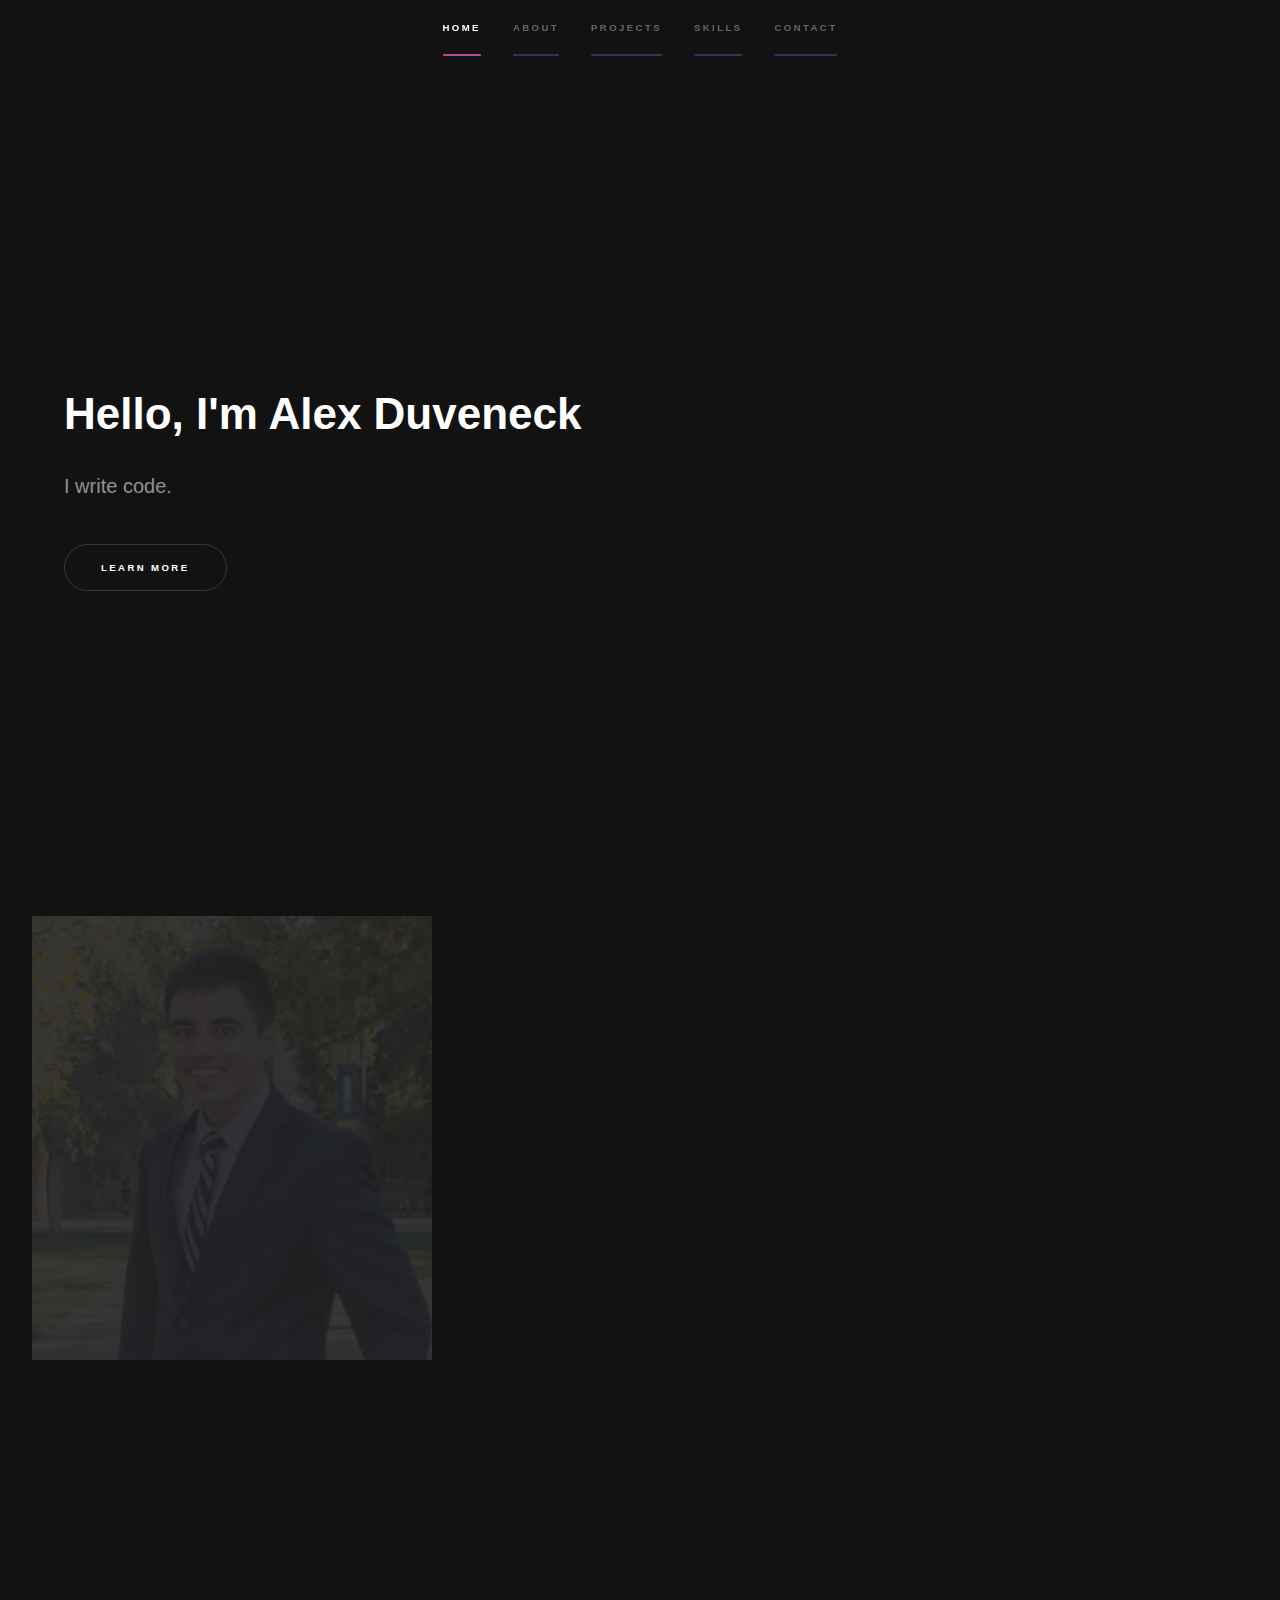
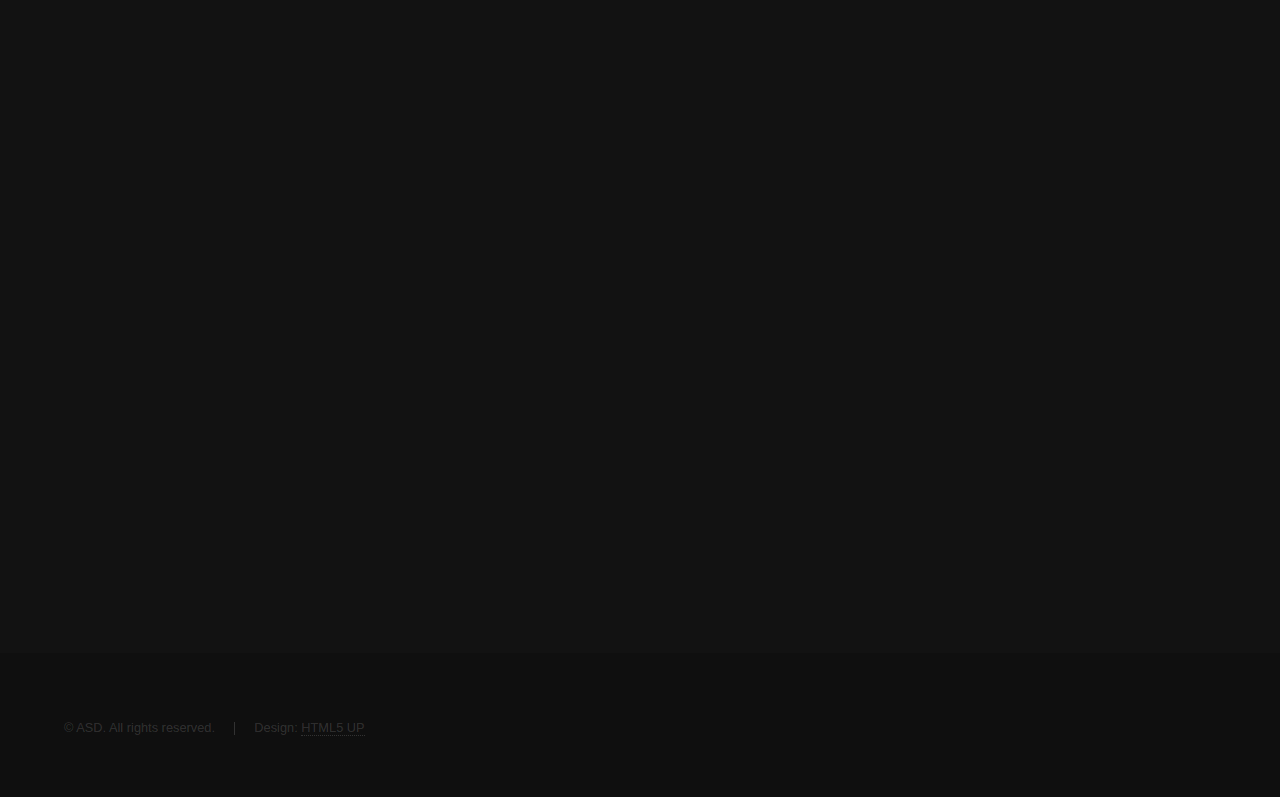
==== index.html @ daebe52b "Add link to MERN project" ====
<!DOCTYPE HTML>
<!--
	Hyperspace by HTML5 UP
	html5up.net | @ajlkn
	Free for personal and commercial use under the CCA 3.0 license (html5up.net/license)
-->
<html>
	<head>
		<title>ASD</title>
		<meta charset="utf-8" />
		<meta name="viewport" content="width=device-width, initial-scale=1, user-scalable=no" />
		<link rel="stylesheet" href="assets/css/main.css" />
		<noscript><link rel="stylesheet" href="assets/css/noscript.css" /></noscript>
	</head>
	<body class="is-preload">

		<!-- Sidebar -->
			<section id="sidebar">
				<div class="inner">
					<nav>
						<ul>
							<li><a href="#intro">Home</a></li>
							<li><a href="#one">About</a></li>
							<li><a href="#two">Projects</a></li>
							<li><a href="#three">Skills</a></li>
							<li><a href="#four">Contact</a></li>
						</ul>
					</nav>
				</div>
			</section>

		<!-- Wrapper -->
			<div id="wrapper">

				<!-- Intro -->
					<section id="intro" class="wrapper style1 fullscreen fade-up">
						<div class="inner">
							<h1>Hello, I'm Alex Duveneck</h1>
							<p>I write code.</p>
							<ul class="actions">
								<li><a href="#one" class="button scrolly">Learn more</a></li>
							</ul>
						</div>
					</section>

				<!-- One: About -->
					<section id="one" class="wrapper style2 spotlights">

						<!-- <section>
							<div class="content">
									<h2 class ="align-center">About</h2>
								<div class="inner flexrow">
									Make this like portfolio but AFTER you've done the rest
									Clarity

									Fast

									Responsive
								</div>
							</div>

						</section> -->

						<section>
							<a href="#" class="image"><img src="images/asd.jpeg" alt="Pic of Alex" data-position="center top" /></a>
							<div class="content">
								<div class="inner">
									<h2>About</h2>
									<p>I wrote my first few lines of code while taking a genomics laboratory course; I  was fascinated by how a few lines of bash and perl could accomplish in minutes what would have taken me weeks, if not months.</p>
									<p>During my first job after graduation, the software to analyze the genetic data failed. Because there were no alternatives due to the complex nature of the data, I taught myself programming and machine learning to automate analysis for the department.</p>
									<p>Since then I've been hooked!</p>
									<!-- <ul class="actions">
										<li><a href="generic.html" class="button">Learn more</a></li>
									</ul> -->
								</div>
							</div>
						</section>

						<!-- <section>
							<a href="#" class="image"><img src="images/pic02.jpg" alt="" data-position="top center" /></a>
							<div class="content">
								<div class="inner">
									<h2>Feugiat consequat</h2>
									<p>Phasellus convallis elit id ullamcorper pulvinar. Duis aliquam turpis mauris, eu ultricies erat malesuada quis. Aliquam dapibus.</p>
									<ul class="actions">
										<li><a href="generic.html" class="button">Learn more</a></li>
									</ul>
								</div>
							</div>
						</section> -->

						<!-- <section>
							<a href="#" class="image"><img src="images/pic03.jpg" alt="" data-position="25% 25%" /></a>
							<div class="content">
								<div class="inner">
									<h2>Ultricies aliquam</h2>
									<p>Phasellus convallis elit id ullamcorper pulvinar. Duis aliquam turpis mauris, eu ultricies erat malesuada quis. Aliquam dapibus.</p>
									<ul class="actions">
										<li><a href="generic.html" class="button">Learn more</a></li>
									</ul>
								</div>
							</div>
						</section> -->

					</section>

				<!-- Two: Projects -->
					<section id="two" class="wrapper style3 fade-up">
						<div class="inner">
							<h2>Projects</h2>
							
							<div class="portfolio flexRow">
								<div class="project flexCol move_up">
								<h3 class="title"><a target="_blank" href="https://asd-1000pix.herokuapp.com/">1000px</a></h3>

									<img class="gif" src="images/FSP_gifs/splash.gif" alt="1000 pics Gif of Splash"/>

									<span class="desc">Pixel-perfect tribute to 500px with full photo CRUD, seeded with my personal photos</span>
									<span class="tech">Technologies: Ruby on Rails, React, Redux, Webpack, PostgreSQL, AWS S3, CSS3, SCSS</span>
								</div>

								<div class="project flexCol move_up">
									<h3 class="title"><a target="_blank" href="https://get-yoked.herokuapp.com/#/">GetYoked</a></h3>

									<img class="gif" src="images/MERN_gifs/splash.gif" alt="Get Yoked Gif of Splash"/>
									
									<span class="desc">A simple, wholesome, fitness app that tracks your growth and gives you new workouts</span>
									<span class="tech">Technologies: Mongoose / MongoDB, Express, React, Node.js</span>
								</div>

								<!-- <div class="project flexCol move_up">
									<h3 class="title">Sick Maps</h3>
									<div class="gif"></div>
									<span class="desc">Overlays historical disease data atop a geographic map of the US</span>
									<span class="tech">Technologies: JavaScript, D3</span>
								</div> -->

							</div>
						</div>
					</section>

				<!--Three: Skills -->
					<section id="three" class="wrapper style3 fade-up">
						<div class="inner">
							<h2>Skills</h2>	

							<div class="features">

								<section class="skill">
									<h3>React</h3>
									<img class="svg icon solid major" src="images/Language_SVGs/react.svg" alt="react" />
								</section>
								
								<section class="skill">
									<h3>Redux</h3>
									<img class="svg icon solid major" src="images/Language_SVGs/redux.svg" alt="redux" />
								</section>

								<section class="skill">
									<h3>javascript</h3>
									<img class="svg icon solid major" src="images/Language_SVGs/js.svg" alt="javascript" />
								</section>
								
								<section class="skill">
									<h3>jQuery</h3>
									<img class="svg icon solid major" src="images/Language_SVGs/jquery.svg" alt="jQuery" />
								</section>

								<section class="skill">
									<h3>html5</h3>
									<img class="svg icon solid major" src="images/Language_SVGs/html5.svg" alt="html5" />
								</section>

								<section class="skill">
									<h3>CSS3</h3>
									<img class="svg icon solid major" src="images/Language_SVGs/css3.svg" alt="Cascading Style Sheets 3" />
								</section>

								<section class="skill">
									<h3>sass</h3>
									<img class="svg icon solid major" src="images/Language_SVGs/sass.svg" alt="sass" />
								</section>

								<section class="skill">
									<h3>git</h3>
									<img class="svg icon solid major" src="images/Language_SVGs/git.svg" alt="git" />
								</section>

								<section class="skill">
									<h3>github</h3>
									<img class="svg icon solid major" src="images/Language_SVGs/github.svg" alt="github" />
								</section>

								<section class="skill">
									<h3>heroku</h3>
									<img class="svg icon solid major" src="images/Language_SVGs/heroku.svg" alt="heroku" />
								</section>

								<section class="skill">
									<h3>PostgreSQL</h3>
									<img class="svg icon solid major" src="images/Language_SVGs/postgresql.svg" alt="PostgreSQL" />
								</section>
								
								<section class="skill">
									<h3>mysql</h3>
									<img class="svg icon solid major" src="images/Language_SVGs/mysql.svg" alt="mysql" />
								</section>
								
								<section class="skill">
									<h3>mongoDB</h3>
									<img class="svg icon solid major" src="images/Language_SVGs/mongodb.svg" alt="mongoDB" />
								</section>

								<section class="skill">
									<h3>amazon web services</h3>
									<img class="svg icon solid major" src="images/Language_SVGs/aws.svg" alt="Amazon Web Services" />
								</section>

								<section class="skill">
									<h3>Ruby</h3>
									<img class="svg icon solid major" src="images/Language_SVGs/ruby.svg" alt="ruby" />
								</section>
								
								<section class="skill">
									<h3>Ruby on Rails</h3>
									<img class="svg icon solid major" src="images/Language_SVGs/rails.svg" alt="ruby on rails" />
								</section>

								<section class="skill">
									<h3>node.js</h3>
									<img class="svg icon solid major" src="images/Language_SVGs/nodejs.svg" alt="nodejs" />
								</section>

								<section class="skill">
									<h3>express.js</h3>
									<img class="svg icon solid major" src="images/Language_SVGs/express.svg" alt="express" />
								</section>

								<section class="skill">
									<h3>jasmine</h3>
									<img class="svg icon solid major" src="images/Language_SVGs/jasmine.svg" alt="jasmine" />
								</section>

								<section class="skill">
									<h3>D3</h3>
									<img class="svg icon solid major" src="images/Language_SVGs/d3.svg" alt="D3.js: Data Driven Document" />
								</section>

								<section class="skill">
									<h3>R</h3>
									<img class="svg icon solid major" src="images/Language_SVGs/r.svg" alt="R language" />
								</section>

								<section class="skill">
									<h3>Python</h3>
									<img class="svg icon solid major" src="images/Language_SVGs/python.svg" alt="python" />
								</section>

								<section class="skill">
									<h3>Babel</h3>
									<img class="svg icon solid major" src="images/Language_SVGs/babel.svg" alt="Babel" />
								</section>

								<section class="skill">
									<h3>Webpack</h3>
									<img class="svg icon solid major" src="images/Language_SVGs/webpack.svg" alt="webpack" />
								</section>

								<section class="skill">
									<h3>npm</h3>
									<img class="svg icon solid major" src="images/Language_SVGs/npm.svg" alt="npm" />
								</section>
						
							</div>
						</div>

					</section>


				<!-- Four: Contact -->
					<section id="four" class="wrapper style1 fade-up">
						<div class="inner">
							<h2>Get in touch</h2>
							<p>I am always down to chat about collaborating on a new idea. Feel free to shoot me a message and I will get back to you as soon as possible.</p>
							<div class="split style1">
								<section>
									<form method="post" action="#"> <!-- BUG: form submission crashes FIX THIS-->
										<div class="fields">
											<div class="field half">
												<label for="name">Name</label>
												<input type="text" name="name" id="name" />
											</div>
											<div class="field half">
												<label for="email">Email</label>
												<input type="text" name="email" id="email" />
											</div>
											<div class="field">
												<label for="message">Message</label>
												<textarea name="message" id="message" rows="5"></textarea>
											</div>
										</div>
										<ul class="actions">
											<li><a href="" class="button submit">Send Message</a></li>
										</ul>
									</form>
								</section>
								<section>
									<ul class="contact">
										<li>
											<h3>Location</h3>
											<span>San Francisco, CA<br />
											USA</span>
										</li>
										<li>
											<h3>Email</h3>
											<a href="#">alexander.duveneck@gmail.com</a>
										</li>
										<li>
											<h3>Phone</h3>
											<span>(949) 922-8238</span>
										</li>
										<li>
											<h3>Social</h3>
											<ul class="icons">
												<li><a href="https://github.com/Asduveneck" class="icon brands fa-github" target="_blank"><span class="label">GitHub</span></a></li>
												<!-- <li><a href="#" class="icon brands fa-instagram"><span class="label">Instagram</span></a></li> -->
												<li><a href="https://www.linkedin.com/in/alex-duveneck-848b118a/" class="icon brands fa-linkedin-in" target="_blank"><span class="label">LinkedIn</span></a></li>
											</ul>
										</li>
									</ul>
								</section>
							</div>
						</div>
					</section>

			</div>

		<!-- Footer -->
			<footer id="footer" class="wrapper style1-alt">
				<div class="inner">
					<ul class="menu">
						<li>&copy; ASD. All rights reserved.</li><li>Design: <a href="http://html5up.net" target="_blank">HTML5 UP</a></li>
					</ul>
				</div>
			</footer>

		<!-- Scripts -->
			<script src="assets/js/jquery.min.js"></script>
			<script src="assets/js/jquery.scrollex.min.js"></script>
			<script src="assets/js/jquery.scrolly.min.js"></script>
			<script src="assets/js/browser.min.js"></script>
			<script src="assets/js/breakpoints.min.js"></script>
			<script src="assets/js/util.js"></script>
			<script src="assets/js/main.js"></script>

	</body>
</html>
---- assets/css/main.css ----
@import url(fontawesome-all.min.css);
@import url(base.css);

/*
	Hyperspace by HTML5 UP
	html5up.net | @ajlkn
	Free for personal and commercial use under the CCA 3.0 license (html5up.net/license)
*/

html, body, div, span, applet, object,
iframe, h1, h2, h3, h4, h5, h6, p, blockquote,
pre, a, abbr, acronym, address, big, cite,
code, del, dfn, em, img, ins, kbd, q, s, samp,
small, strike, strong, sub, sup, tt, var, b,
u, i, center, dl, dt, dd, ol, ul, li, fieldset,
form, label, legend, table, caption, tbody,
tfoot, thead, tr, th, td, article, aside,
canvas, details, embed, figure, figcaption,
footer, header, hgroup, menu, nav, output, ruby,
section, summary, time, mark, audio, video {
	margin: 0;
	padding: 0;
	border: 0;
	font-size: 100%;
	font: inherit;
	vertical-align: baseline;}

article, aside, details, figcaption, figure,
footer, header, hgroup, menu, nav, section {
	display: block;}

body {
	line-height: 1;
}

ol, ul {
	list-style: none;
}

blockquote, q {
	quotes: none;
}

	blockquote:before, blockquote:after, q:before, q:after {
		content: '';
		content: none;
	}

table {
	border-collapse: collapse;
	border-spacing: 0;
}

body {
	-webkit-text-size-adjust: none;
}

mark {
	background-color: transparent;
	color: inherit;
}

input::-moz-focus-inner {
	border: 0;
	padding: 0;
}

input, select, textarea {
	-moz-appearance: none;
	-webkit-appearance: none;
	-ms-appearance: none;
	appearance: none;
}

/* Basic */

	@-ms-viewport {
		width: device-width;
	}

	body {
		-ms-overflow-style: scrollbar;
	}

	@media screen and (max-width: 480px) {

		html, body {
			min-width: 320px;
		}

	}

	html {
		box-sizing: border-box;
	}

	*, *:before, *:after {
		box-sizing: inherit;
	}

	body {
		background: #121212;
	}

		body.is-preload *, body.is-preload *:before, body.is-preload *:after {
			-moz-animation: none !important;
			-webkit-animation: none !important;
			-ms-animation: none !important;
			animation: none !important;
			-moz-transition: none !important;
			-webkit-transition: none !important;
			-ms-transition: none !important;
			transition: none !important;
		}

/* Type */

	body, input, select, textarea {
		color: rgba(255, 255, 255, 0.55);
		font-family: Arial, Helvetica, sans-serif;
		font-size: 16.5pt;
		font-weight: normal;
		line-height: 1.75;
	}

		@media screen and (max-width: 1680px) {

			body, input, select, textarea {
				font-size: 13pt;
			}

		}

		@media screen and (max-width: 1280px) {

			body, input, select, textarea {
				font-size: 12pt;
			}

		}

		@media screen and (max-width: 360px) {

			body, input, select, textarea {
				font-size: 11pt;
			}

		}

	a {
		-moz-transition: color 0.2s ease, border-bottom-color 0.2s ease;
		-webkit-transition: color 0.2s ease, border-bottom-color 0.2s ease;
		-ms-transition: color 0.2s ease, border-bottom-color 0.2s ease;
		transition: color 0.2s ease, border-bottom-color 0.2s ease;
		border-bottom: dotted 1px rgba(255, 255, 255, 0.35);
		color: inherit;
		text-decoration: none;
	}

		a:hover {
			border-bottom-color: transparent;
			color: #ffffff;
		}

	strong, b {
		color: #ffffff;
		font-weight: bold;
	}

	em, i {
		font-style: italic;
	}

	p {
		margin: 0 0 2em 0;
	}

	h1, h2, h3, h4, h5, h6 {
		color: #ffffff;
		font-weight: bold;
		line-height: 1.5;
		margin: 0 0 0.5em 0;
	}

		h1 a, h2 a, h3 a, h4 a, h5 a, h6 a {
			color: inherit;
			text-decoration: none;
		}

	h1 {
		font-size: 2.75em;
	}

		h1.major {
			margin: 0 0 1.3em 0;
			position: relative;
			padding-bottom: 0.35em;
		}

			h1.major:after {
				background-image: -moz-linear-gradient(to right, #5e42a6, #b74e91);
				background-image: -webkit-linear-gradient(to right, #5e42a6, #b74e91);
				background-image: -ms-linear-gradient(to right, #5e42a6, #b74e91);
				background-image: linear-gradient(to right, #5e42a6, #b74e91);
				-moz-transition: max-width 0.2s ease;
				-webkit-transition: max-width 0.2s ease;
				-ms-transition: max-width 0.2s ease;
				transition: max-width 0.2s ease;
				border-radius: 0.2em;
				bottom: 0;
				content: '';
				height: 0.05em;
				position: absolute;
				right: 0;
				width: 100%;
			}

	h2 {
		font-size: 1.75em;
	}
	.title {
		font-size: 1.5em;
	}
	h3 {
		font-size: 1.1em;
	}

	h4 {
		font-size: 1em;
	}

	h5 {
		font-size: 0.8em;
	}

	h6 {
		font-size: 0.6em;
	}

	@media screen and (max-width: 736px) {

		h1 {
			font-size: 2em;
		}

		h2 {
			font-size: 1.25em;
		}
		.title {
			font-size: 1.125em;
		}

		h3 {
			font-size: 1em;
		}

		h4 {
			font-size: 0.8em;
		}

		h5 {
			font-size: 0.6em;
		}

		h6 {
			font-size: 0.6em;
		}

	}

	sub {
		font-size: 0.8em;
		position: relative;
		top: 0.5em;
	}

	sup {
		font-size: 0.8em;
		position: relative;
		top: -0.5em;
	}

	blockquote {
		border-left: solid 4px var(--wt_15);
		font-style: italic;
		margin: 0 0 2em 0;
		padding: 0.5em 0 0.5em 2em;
	}

	code {
		background: rgba(255, 255, 255, 0.05);
		border-radius: 0.25em;
		border: solid 1px var(--wt_15);
		font-family: "Courier New", monospace;
		font-size: 0.9em;
		margin: 0 0.25em;
		padding: 0.25em 0.65em;
	}

	pre {
		-webkit-overflow-scrolling: touch;
		font-family: "Courier New", monospace;
		font-size: 0.9em;
		margin: 0 0 2em 0;
	}

		pre code {
			display: block;
			line-height: 1.75em;
			padding: 1em 1.5em;
			overflow-x: auto;
		}

	hr {
		border: 0;
		border-bottom: solid 1px var(--wt_15);
		margin: 2em 0;
	}

		hr.major {
			margin: 3em 0;
		}

	.align-left {
		text-align: left;
	}

	.align-center {
		text-align: center;
	}

	.align-right {
		text-align: right;
	}

/* Row */

	.row {
		display: flex;
		flex-wrap: wrap;
		box-sizing: border-box;
		align-items: stretch;
	}

		.row > * {
			box-sizing: border-box;
		}

		.row.gtr-uniform > * > :last-child {
			margin-bottom: 0;
		}

		.row.aln-left {
			justify-content: flex-start;
		}

		.row.aln-center {
			justify-content: center;
		}

		.row.aln-right {
			justify-content: flex-end;
		}

		.row.aln-top {
			align-items: flex-start;
		}

		.row.aln-middle {
			align-items: center;
		}

		.row.aln-bottom {
			align-items: flex-end;
		}

		.row > .imp {
			order: -1;
		}

		.row > .col-1 {
			width: 8.33333%;
		}

		.row > .off-1 {
			margin-left: 8.33333%;
		}

		.row > .col-2 {
			width: 16.66667%;
		}

		.row > .off-2 {
			margin-left: 16.66667%;
		}

		.row > .col-3 {
			width: 25%;
		}

		.row > .off-3 {
			margin-left: 25%;
		}

		.row > .col-4 {
			width: 33.33333%;
		}

		.row > .off-4 {
			margin-left: 33.33333%;
		}

		.row > .col-5 {
			width: 41.66667%;
		}

		.row > .off-5 {
			margin-left: 41.66667%;
		}

		.row > .col-6 {
			width: 50%;
		}

		.row > .off-6 {
			margin-left: 50%;
		}

		.row > .col-7 {
			width: 58.33333%;
		}

		.row > .off-7 {
			margin-left: 58.33333%;
		}

		.row > .col-8 {
			width: 66.66667%;
		}

		.row > .off-8 {
			margin-left: 66.66667%;
		}

		.row > .col-9 {
			width: 75%;
		}

		.row > .off-9 {
			margin-left: 75%;
		}

		.row > .col-10 {
			width: 83.33333%;
		}

		.row > .off-10 {
			margin-left: 83.33333%;
		}

		.row > .col-11 {
			width: 91.66667%;
		}

		.row > .off-11 {
			margin-left: 91.66667%;
		}

		.row > .col-12 {
			width: 100%;
		}

		.row > .off-12 {
			margin-left: 100%;
		}

		.row.gtr-0 {
			margin-top: 0;
			margin-left: 0em;
		}

			.row.gtr-0 > * {
				padding: 0 0 0 0em;
			}

			.row.gtr-0.gtr-uniform {
				margin-top: 0em;
			}

				.row.gtr-0.gtr-uniform > * {
					padding-top: 0em;
				}

		.row.gtr-25 {
			margin-top: 0;
			margin-left: -0.375em;
		}

			.row.gtr-25 > * {
				padding: 0 0 0 0.375em;
			}

			.row.gtr-25.gtr-uniform {
				margin-top: -0.375em;
			}

				.row.gtr-25.gtr-uniform > * {
					padding-top: 0.375em;
				}

		.row.gtr-50 {
			margin-top: 0;
			margin-left: -0.75em;
		}

			.row.gtr-50 > * {
				padding: 0 0 0 0.75em;
			}

			.row.gtr-50.gtr-uniform {
				margin-top: -0.75em;
			}

				.row.gtr-50.gtr-uniform > * {
					padding-top: 0.75em;
				}

		.row {
			margin-top: 0;
			margin-left: -1.5em;
		}

			.row > * {
				padding: 0 0 0 1.5em;
			}

			.row.gtr-uniform {
				margin-top: -1.5em;
			}

				.row.gtr-uniform > * {
					padding-top: 1.5em;
				}

		.row.gtr-150 {
			margin-top: 0;
			margin-left: -2.25em;
		}

			.row.gtr-150 > * {
				padding: 0 0 0 2.25em;
			}

			.row.gtr-150.gtr-uniform {
				margin-top: -2.25em;
			}

				.row.gtr-150.gtr-uniform > * {
					padding-top: 2.25em;
				}

		.row.gtr-200 {
			margin-top: 0;
			margin-left: -3em;
		}

			.row.gtr-200 > * {
				padding: 0 0 0 3em;
			}

			.row.gtr-200.gtr-uniform {
				margin-top: -3em;
			}

				.row.gtr-200.gtr-uniform > * {
					padding-top: 3em;
				}

		@media screen and (max-width: 1680px) {

			.row {
				display: flex;
				flex-wrap: wrap;
				box-sizing: border-box;
				align-items: stretch;
			}

				.row > * {
					box-sizing: border-box;
				}

				.row.gtr-uniform > * > :last-child {
					margin-bottom: 0;
				}

				.row.aln-left {
					justify-content: flex-start;
				}

				.row.aln-center {
					justify-content: center;
				}

				.row.aln-right {
					justify-content: flex-end;
				}

				.row.aln-top {
					align-items: flex-start;
				}

				.row.aln-middle {
					align-items: center;
				}

				.row.aln-bottom {
					align-items: flex-end;
				}

				.row > .imp-xlarge {
					order: -1;
				}

				.row > .col-1-xlarge {
					width: 8.33333%;
				}

				.row > .off-1-xlarge {
					margin-left: 8.33333%;
				}

				.row > .col-2-xlarge {
					width: 16.66667%;
				}

				.row > .off-2-xlarge {
					margin-left: 16.66667%;
				}

				.row > .col-3-xlarge {
					width: 25%;
				}

				.row > .off-3-xlarge {
					margin-left: 25%;
				}

				.row > .col-4-xlarge {
					width: 33.33333%;
				}

				.row > .off-4-xlarge {
					margin-left: 33.33333%;
				}

				.row > .col-5-xlarge {
					width: 41.66667%;
				}

				.row > .off-5-xlarge {
					margin-left: 41.66667%;
				}

				.row > .col-6-xlarge {
					width: 50%;
				}

				.row > .off-6-xlarge {
					margin-left: 50%;
				}

				.row > .col-7-xlarge {
					width: 58.33333%;
				}

				.row > .off-7-xlarge {
					margin-left: 58.33333%;
				}

				.row > .col-8-xlarge {
					width: 66.66667%;
				}

				.row > .off-8-xlarge {
					margin-left: 66.66667%;
				}

				.row > .col-9-xlarge {
					width: 75%;
				}

				.row > .off-9-xlarge {
					margin-left: 75%;
				}

				.row > .col-10-xlarge {
					width: 83.33333%;
				}

				.row > .off-10-xlarge {
					margin-left: 83.33333%;
				}

				.row > .col-11-xlarge {
					width: 91.66667%;
				}

				.row > .off-11-xlarge {
					margin-left: 91.66667%;
				}

				.row > .col-12-xlarge {
					width: 100%;
				}

				.row > .off-12-xlarge {
					margin-left: 100%;
				}

				.row.gtr-0 {
					margin-top: 0;
					margin-left: 0em;
				}

					.row.gtr-0 > * {
						padding: 0 0 0 0em;
					}

					.row.gtr-0.gtr-uniform {
						margin-top: 0em;
					}

						.row.gtr-0.gtr-uniform > * {
							padding-top: 0em;
						}

				.row.gtr-25 {
					margin-top: 0;
					margin-left: -0.375em;
				}

					.row.gtr-25 > * {
						padding: 0 0 0 0.375em;
					}

					.row.gtr-25.gtr-uniform {
						margin-top: -0.375em;
					}

						.row.gtr-25.gtr-uniform > * {
							padding-top: 0.375em;
						}

				.row.gtr-50 {
					margin-top: 0;
					margin-left: -0.75em;
				}

					.row.gtr-50 > * {
						padding: 0 0 0 0.75em;
					}

					.row.gtr-50.gtr-uniform {
						margin-top: -0.75em;
					}

						.row.gtr-50.gtr-uniform > * {
							padding-top: 0.75em;
						}

				.row {
					margin-top: 0;
					margin-left: -1.5em;
				}

					.row > * {
						padding: 0 0 0 1.5em;
					}

					.row.gtr-uniform {
						margin-top: -1.5em;
					}

						.row.gtr-uniform > * {
							padding-top: 1.5em;
						}

				.row.gtr-150 {
					margin-top: 0;
					margin-left: -2.25em;
				}

					.row.gtr-150 > * {
						padding: 0 0 0 2.25em;
					}

					.row.gtr-150.gtr-uniform {
						margin-top: -2.25em;
					}

						.row.gtr-150.gtr-uniform > * {
							padding-top: 2.25em;
						}

				.row.gtr-200 {
					margin-top: 0;
					margin-left: -3em;
				}

					.row.gtr-200 > * {
						padding: 0 0 0 3em;
					}

					.row.gtr-200.gtr-uniform {
						margin-top: -3em;
					}

						.row.gtr-200.gtr-uniform > * {
							padding-top: 3em;
						}

		}

		@media screen and (max-width: 1280px) {

			.row {
				display: flex;
				flex-wrap: wrap;
				box-sizing: border-box;
				align-items: stretch;
			}

				.row > * {
					box-sizing: border-box;
				}

				.row.gtr-uniform > * > :last-child {
					margin-bottom: 0;
				}

				.row.aln-left {
					justify-content: flex-start;
				}

				.row.aln-center {
					justify-content: center;
				}

				.row.aln-right {
					justify-content: flex-end;
				}

				.row.aln-top {
					align-items: flex-start;
				}

				.row.aln-middle {
					align-items: center;
				}

				.row.aln-bottom {
					align-items: flex-end;
				}

				.row > .imp-large {
					order: -1;
				}

				.row > .col-1-large {
					width: 8.33333%;
				}

				.row > .off-1-large {
					margin-left: 8.33333%;
				}

				.row > .col-2-large {
					width: 16.66667%;
				}

				.row > .off-2-large {
					margin-left: 16.66667%;
				}

				.row > .col-3-large {
					width: 25%;
				}

				.row > .off-3-large {
					margin-left: 25%;
				}

				.row > .col-4-large {
					width: 33.33333%;
				}

				.row > .off-4-large {
					margin-left: 33.33333%;
				}

				.row > .col-5-large {
					width: 41.66667%;
				}

				.row > .off-5-large {
					margin-left: 41.66667%;
				}

				.row > .col-6-large {
					width: 50%;
				}

				.row > .off-6-large {
					margin-left: 50%;
				}

				.row > .col-7-large {
					width: 58.33333%;
				}

				.row > .off-7-large {
					margin-left: 58.33333%;
				}

				.row > .col-8-large {
					width: 66.66667%;
				}

				.row > .off-8-large {
					margin-left: 66.66667%;
				}

				.row > .col-9-large {
					width: 75%;
				}

				.row > .off-9-large {
					margin-left: 75%;
				}

				.row > .col-10-large {
					width: 83.33333%;
				}

				.row > .off-10-large {
					margin-left: 83.33333%;
				}

				.row > .col-11-large {
					width: 91.66667%;
				}

				.row > .off-11-large {
					margin-left: 91.66667%;
				}

				.row > .col-12-large {
					width: 100%;
				}

				.row > .off-12-large {
					margin-left: 100%;
				}

				.row.gtr-0 {
					margin-top: 0;
					margin-left: 0em;
				}

					.row.gtr-0 > * {
						padding: 0 0 0 0em;
					}

					.row.gtr-0.gtr-uniform {
						margin-top: 0em;
					}

						.row.gtr-0.gtr-uniform > * {
							padding-top: 0em;
						}

				.row.gtr-25 {
					margin-top: 0;
					margin-left: -0.375em;
				}

					.row.gtr-25 > * {
						padding: 0 0 0 0.375em;
					}

					.row.gtr-25.gtr-uniform {
						margin-top: -0.375em;
					}

						.row.gtr-25.gtr-uniform > * {
							padding-top: 0.375em;
						}

				.row.gtr-50 {
					margin-top: 0;
					margin-left: -0.75em;
				}

					.row.gtr-50 > * {
						padding: 0 0 0 0.75em;
					}

					.row.gtr-50.gtr-uniform {
						margin-top: -0.75em;
					}

						.row.gtr-50.gtr-uniform > * {
							padding-top: 0.75em;
						}

				.row {
					margin-top: 0;
					margin-left: -1.5em;
				}

					.row > * {
						padding: 0 0 0 1.5em;
					}

					.row.gtr-uniform {
						margin-top: -1.5em;
					}

						.row.gtr-uniform > * {
							padding-top: 1.5em;
						}

				.row.gtr-150 {
					margin-top: 0;
					margin-left: -2.25em;
				}

					.row.gtr-150 > * {
						padding: 0 0 0 2.25em;
					}

					.row.gtr-150.gtr-uniform {
						margin-top: -2.25em;
					}

						.row.gtr-150.gtr-uniform > * {
							padding-top: 2.25em;
						}

				.row.gtr-200 {
					margin-top: 0;
					margin-left: -3em;
				}

					.row.gtr-200 > * {
						padding: 0 0 0 3em;
					}

					.row.gtr-200.gtr-uniform {
						margin-top: -3em;
					}

						.row.gtr-200.gtr-uniform > * {
							padding-top: 3em;
						}

		}

		@media screen and (max-width: 980px) {

			.row {
				display: flex;
				flex-wrap: wrap;
				box-sizing: border-box;
				align-items: stretch;
			}

				.row > * {
					box-sizing: border-box;
				}

				.row.gtr-uniform > * > :last-child {
					margin-bottom: 0;
				}

				.row.aln-left {
					justify-content: flex-start;
				}

				.row.aln-center {
					justify-content: center;
				}

				.row.aln-right {
					justify-content: flex-end;
				}

				.row.aln-top {
					align-items: flex-start;
				}

				.row.aln-middle {
					align-items: center;
				}

				.row.aln-bottom {
					align-items: flex-end;
				}

				.row > .imp-medium {
					order: -1;
				}

				.row > .col-1-medium {
					width: 8.33333%;
				}

				.row > .off-1-medium {
					margin-left: 8.33333%;
				}

				.row > .col-2-medium {
					width: 16.66667%;
				}

				.row > .off-2-medium {
					margin-left: 16.66667%;
				}

				.row > .col-3-medium {
					width: 25%;
				}

				.row > .off-3-medium {
					margin-left: 25%;
				}

				.row > .col-4-medium {
					width: 33.33333%;
				}

				.row > .off-4-medium {
					margin-left: 33.33333%;
				}

				.row > .col-5-medium {
					width: 41.66667%;
				}

				.row > .off-5-medium {
					margin-left: 41.66667%;
				}

				.row > .col-6-medium {
					width: 50%;
				}

				.row > .off-6-medium {
					margin-left: 50%;
				}

				.row > .col-7-medium {
					width: 58.33333%;
				}

				.row > .off-7-medium {
					margin-left: 58.33333%;
				}

				.row > .col-8-medium {
					width: 66.66667%;
				}

				.row > .off-8-medium {
					margin-left: 66.66667%;
				}

				.row > .col-9-medium {
					width: 75%;
				}

				.row > .off-9-medium {
					margin-left: 75%;
				}

				.row > .col-10-medium {
					width: 83.33333%;
				}

				.row > .off-10-medium {
					margin-left: 83.33333%;
				}

				.row > .col-11-medium {
					width: 91.66667%;
				}

				.row > .off-11-medium {
					margin-left: 91.66667%;
				}

				.row > .col-12-medium {
					width: 100%;
				}

				.row > .off-12-medium {
					margin-left: 100%;
				}

				.row.gtr-0 {
					margin-top: 0;
					margin-left: 0em;
				}

					.row.gtr-0 > * {
						padding: 0 0 0 0em;
					}

					.row.gtr-0.gtr-uniform {
						margin-top: 0em;
					}

						.row.gtr-0.gtr-uniform > * {
							padding-top: 0em;
						}

				.row.gtr-25 {
					margin-top: 0;
					margin-left: -0.375em;
				}

					.row.gtr-25 > * {
						padding: 0 0 0 0.375em;
					}

					.row.gtr-25.gtr-uniform {
						margin-top: -0.375em;
					}

						.row.gtr-25.gtr-uniform > * {
							padding-top: 0.375em;
						}

				.row.gtr-50 {
					margin-top: 0;
					margin-left: -0.75em;
				}

					.row.gtr-50 > * {
						padding: 0 0 0 0.75em;
					}

					.row.gtr-50.gtr-uniform {
						margin-top: -0.75em;
					}

						.row.gtr-50.gtr-uniform > * {
							padding-top: 0.75em;
						}

				.row {
					margin-top: 0;
					margin-left: -1.5em;
				}

					.row > * {
						padding: 0 0 0 1.5em;
					}

					.row.gtr-uniform {
						margin-top: -1.5em;
					}

						.row.gtr-uniform > * {
							padding-top: 1.5em;
						}

				.row.gtr-150 {
					margin-top: 0;
					margin-left: -2.25em;
				}

					.row.gtr-150 > * {
						padding: 0 0 0 2.25em;
					}

					.row.gtr-150.gtr-uniform {
						margin-top: -2.25em;
					}

						.row.gtr-150.gtr-uniform > * {
							padding-top: 2.25em;
						}

				.row.gtr-200 {
					margin-top: 0;
					margin-left: -3em;
				}

					.row.gtr-200 > * {
						padding: 0 0 0 3em;
					}

					.row.gtr-200.gtr-uniform {
						margin-top: -3em;
					}

						.row.gtr-200.gtr-uniform > * {
							padding-top: 3em;
						}

		}

		@media screen and (max-width: 736px) {

			.row {
				display: flex;
				flex-wrap: wrap;
				box-sizing: border-box;
				align-items: stretch;
			}

				.row > * {
					box-sizing: border-box;
				}

				.row.gtr-uniform > * > :last-child {
					margin-bottom: 0;
				}

				.row.aln-left {
					justify-content: flex-start;
				}

				.row.aln-center {
					justify-content: center;
				}

				.row.aln-right {
					justify-content: flex-end;
				}

				.row.aln-top {
					align-items: flex-start;
				}

				.row.aln-middle {
					align-items: center;
				}

				.row.aln-bottom {
					align-items: flex-end;
				}

				.row > .imp-small {
					order: -1;
				}

				.row > .col-1-small {
					width: 8.33333%;
				}

				.row > .off-1-small {
					margin-left: 8.33333%;
				}

				.row > .col-2-small {
					width: 16.66667%;
				}

				.row > .off-2-small {
					margin-left: 16.66667%;
				}

				.row > .col-3-small {
					width: 25%;
				}

				.row > .off-3-small {
					margin-left: 25%;
				}

				.row > .col-4-small {
					width: 33.33333%;
				}

				.row > .off-4-small {
					margin-left: 33.33333%;
				}

				.row > .col-5-small {
					width: 41.66667%;
				}

				.row > .off-5-small {
					margin-left: 41.66667%;
				}

				.row > .col-6-small {
					width: 50%;
				}

				.row > .off-6-small {
					margin-left: 50%;
				}

				.row > .col-7-small {
					width: 58.33333%;
				}

				.row > .off-7-small {
					margin-left: 58.33333%;
				}

				.row > .col-8-small {
					width: 66.66667%;
				}

				.row > .off-8-small {
					margin-left: 66.66667%;
				}

				.row > .col-9-small {
					width: 75%;
				}

				.row > .off-9-small {
					margin-left: 75%;
				}

				.row > .col-10-small {
					width: 83.33333%;
				}

				.row > .off-10-small {
					margin-left: 83.33333%;
				}

				.row > .col-11-small {
					width: 91.66667%;
				}

				.row > .off-11-small {
					margin-left: 91.66667%;
				}

				.row > .col-12-small {
					width: 100%;
				}

				.row > .off-12-small {
					margin-left: 100%;
				}

				.row.gtr-0 {
					margin-top: 0;
					margin-left: 0em;
				}

					.row.gtr-0 > * {
						padding: 0 0 0 0em;
					}

					.row.gtr-0.gtr-uniform {
						margin-top: 0em;
					}

						.row.gtr-0.gtr-uniform > * {
							padding-top: 0em;
						}

				.row.gtr-25 {
					margin-top: 0;
					margin-left: -0.375em;
				}

					.row.gtr-25 > * {
						padding: 0 0 0 0.375em;
					}

					.row.gtr-25.gtr-uniform {
						margin-top: -0.375em;
					}

						.row.gtr-25.gtr-uniform > * {
							padding-top: 0.375em;
						}

				.row.gtr-50 {
					margin-top: 0;
					margin-left: -0.75em;
				}

					.row.gtr-50 > * {
						padding: 0 0 0 0.75em;
					}

					.row.gtr-50.gtr-uniform {
						margin-top: -0.75em;
					}

						.row.gtr-50.gtr-uniform > * {
							padding-top: 0.75em;
						}

				.row {
					margin-top: 0;
					margin-left: -1.5em;
				}

					.row > * {
						padding: 0 0 0 1.5em;
					}

					.row.gtr-uniform {
						margin-top: -1.5em;
					}

						.row.gtr-uniform > * {
							padding-top: 1.5em;
						}

				.row.gtr-150 {
					margin-top: 0;
					margin-left: -2.25em;
				}

					.row.gtr-150 > * {
						padding: 0 0 0 2.25em;
					}

					.row.gtr-150.gtr-uniform {
						margin-top: -2.25em;
					}

						.row.gtr-150.gtr-uniform > * {
							padding-top: 2.25em;
						}

				.row.gtr-200 {
					margin-top: 0;
					margin-left: -3em;
				}

					.row.gtr-200 > * {
						padding: 0 0 0 3em;
					}

					.row.gtr-200.gtr-uniform {
						margin-top: -3em;
					}

						.row.gtr-200.gtr-uniform > * {
							padding-top: 3em;
						}

		}

		@media screen and (max-width: 480px) {
			/* BUG: Does not work on mobile */
			/* textarea#message{
				width: 100%;
				background-color: magenta;
			} */
			.row {
				display: flex;
				flex-wrap: wrap;
				box-sizing: border-box;
				align-items: stretch;
			}

				.row > * {
					box-sizing: border-box;
				}

				.row.gtr-uniform > * > :last-child {
					margin-bottom: 0;
				}

				.row.aln-left {
					justify-content: flex-start;
				}

				.row.aln-center {
					justify-content: center;
				}

				.row.aln-right {
					justify-content: flex-end;
				}

				.row.aln-top {
					align-items: flex-start;
				}

				.row.aln-middle {
					align-items: center;
				}

				.row.aln-bottom {
					align-items: flex-end;
				}

				.row > .imp-xsmall {
					order: -1;
				}

				.row > .col-1-xsmall {
					width: 8.33333%;
				}

				.row > .off-1-xsmall {
					margin-left: 8.33333%;
				}

				.row > .col-2-xsmall {
					width: 16.66667%;
				}

				.row > .off-2-xsmall {
					margin-left: 16.66667%;
				}

				.row > .col-3-xsmall {
					width: 25%;
				}

				.row > .off-3-xsmall {
					margin-left: 25%;
				}

				.row > .col-4-xsmall {
					width: 33.33333%;
				}

				.row > .off-4-xsmall {
					margin-left: 33.33333%;
				}

				.row > .col-5-xsmall {
					width: 41.66667%;
				}

				.row > .off-5-xsmall {
					margin-left: 41.66667%;
				}

				.row > .col-6-xsmall {
					width: 50%;
				}

				.row > .off-6-xsmall {
					margin-left: 50%;
				}

				.row > .col-7-xsmall {
					width: 58.33333%;
				}

				.row > .off-7-xsmall {
					margin-left: 58.33333%;
				}

				.row > .col-8-xsmall {
					width: 66.66667%;
				}

				.row > .off-8-xsmall {
					margin-left: 66.66667%;
				}

				.row > .col-9-xsmall {
					width: 75%;
				}

				.row > .off-9-xsmall {
					margin-left: 75%;
				}

				.row > .col-10-xsmall {
					width: 83.33333%;
				}

				.row > .off-10-xsmall {
					margin-left: 83.33333%;
				}

				.row > .col-11-xsmall {
					width: 91.66667%;
				}

				.row > .off-11-xsmall {
					margin-left: 91.66667%;
				}

				.row > .col-12-xsmall {
					width: 100%;
				}

				.row > .off-12-xsmall {
					margin-left: 100%;
				}

				.row.gtr-0 {
					margin-top: 0;
					margin-left: 0em;
				}

					.row.gtr-0 > * {
						padding: 0 0 0 0em;
					}

					.row.gtr-0.gtr-uniform {
						margin-top: 0em;
					}

						.row.gtr-0.gtr-uniform > * {
							padding-top: 0em;
						}

				.row.gtr-25 {
					margin-top: 0;
					margin-left: -0.375em;
				}

					.row.gtr-25 > * {
						padding: 0 0 0 0.375em;
					}

					.row.gtr-25.gtr-uniform {
						margin-top: -0.375em;
					}

						.row.gtr-25.gtr-uniform > * {
							padding-top: 0.375em;
						}

				.row.gtr-50 {
					margin-top: 0;
					margin-left: -0.75em;
				}

					.row.gtr-50 > * {
						padding: 0 0 0 0.75em;
					}

					.row.gtr-50.gtr-uniform {
						margin-top: -0.75em;
					}

						.row.gtr-50.gtr-uniform > * {
							padding-top: 0.75em;
						}

				.row {
					margin-top: 0;
					margin-left: -1.5em;
				}

					.row > * {
						padding: 0 0 0 1.5em;
					}

					.row.gtr-uniform {
						margin-top: -1.5em;
					}

						.row.gtr-uniform > * {
							padding-top: 1.5em;
						}

				.row.gtr-150 {
					margin-top: 0;
					margin-left: -2.25em;
				}

					.row.gtr-150 > * {
						padding: 0 0 0 2.25em;
					}

					.row.gtr-150.gtr-uniform {
						margin-top: -2.25em;
					}

						.row.gtr-150.gtr-uniform > * {
							padding-top: 2.25em;
						}

				.row.gtr-200 {
					margin-top: 0;
					margin-left: -3em;
				}

					.row.gtr-200 > * {
						padding: 0 0 0 3em;
					}

					.row.gtr-200.gtr-uniform {
						margin-top: -3em;
					}

						.row.gtr-200.gtr-uniform > * {
							padding-top: 3em;
						}

		}

/* Box */

	.box {
		border-radius: 0.25em;
		border: solid 1px var(--wt_15);
		margin-bottom: 2em;
		padding: 1.5em;
	}

		.box > :last-child,
		.box > :last-child > :last-child,
		.box > :last-child > :last-child > :last-child {
			margin-bottom: 0;
		}

		.box.alt {
			border: 0;
			border-radius: 0;
			padding: 0;
		}

/* Button */

	input[type="submit"],
	input[type="reset"],
	input[type="button"],
	button,
	.button {
		-moz-appearance: none;
		-webkit-appearance: none;
		-ms-appearance: none;
		appearance: none;
		-moz-transition: border-color 0.2s ease;
		-webkit-transition: border-color 0.2s ease;
		-ms-transition: border-color 0.2s ease;
		transition: border-color 0.2s ease;
		background-color: transparent;
		border: solid 1px !important;
		border-color: var(--wt_15) !important;
		border-radius: 3em;
		color: #ffffff !important;
		cursor: pointer;
		display: inline-block;
		font-size: 0.6em;
		font-weight: bold;
		height: calc(4.75em + 2px);
		letter-spacing: 0.25em;
		line-height: 4.75em;
		outline: 0;
		padding: 0 3.75em;
		position: relative;
		text-align: center;
		text-decoration: none;
		text-transform: uppercase;
		white-space: nowrap;
	}

		input[type="submit"]:after,
		input[type="reset"]:after,
		input[type="button"]:after,
		button:after,
		.button:after {
			-moz-transform: scale(0.25);
			-webkit-transform: scale(0.25);
			-ms-transform: scale(0.25);
			transform: scale(0.25);
			pointer-events: none;
			-moz-transition: opacity 0.2s ease, -moz-transform 0.2s ease;
			-webkit-transition: opacity 0.2s ease, -webkit-transform 0.2s ease;
			-ms-transition: opacity 0.2s ease, -ms-transform 0.2s ease;
			transition: opacity 0.2s ease, transform 0.2s ease;
			background: #ffffff;
			border-radius: 3em;
			content: '';
			height: 100%;
			left: 0;
			opacity: 0;
			position: absolute;
			top: 0;
			width: 100%;
		}

		input[type="submit"].icon:before,
		input[type="reset"].icon:before,
		input[type="button"].icon:before,
		button.icon:before,
		.button.icon:before {
			margin-right: 0.75em;
		}

		input[type="submit"].fit,
		input[type="reset"].fit,
		input[type="button"].fit,
		button.fit,
		.button.fit {
			width: 100%;
		}

		input[type="submit"].small,
		input[type="reset"].small,
		input[type="button"].small,
		button.small,
		.button.small {
			font-size: 0.4em;
		}

		input[type="submit"].large,
		input[type="reset"].large,
		input[type="button"].large,
		button.large,
		.button.large {
			font-size: 0.8em;
		}

		input[type="submit"].primary,
		input[type="reset"].primary,
		input[type="button"].primary,
		button.primary,
		.button.primary {
			background-color: #ffffff;
			color: #312450 !important;
		}

			input[type="submit"].primary:after,
			input[type="reset"].primary:after,
			input[type="button"].primary:after,
			button.primary:after,
			.button.primary:after {
				display: none;
			}

		input[type="submit"].disabled, input[type="submit"]:disabled,
		input[type="reset"].disabled,
		input[type="reset"]:disabled,
		input[type="button"].disabled,
		input[type="button"]:disabled,
		button.disabled,
		button:disabled,
		.button.disabled,
		.button:disabled {
			cursor: default;
			opacity: 0.5;
			pointer-events: none;
		}

		input[type="submit"]:hover,
		input[type="reset"]:hover,
		input[type="button"]:hover,
		button:hover,
		.button:hover {
			border-color: rgba(255, 255, 255, 0.55) !important;
		}

			input[type="submit"]:hover:after,
			input[type="reset"]:hover:after,
			input[type="button"]:hover:after,
			button:hover:after,
			.button:hover:after {
				opacity: 0.05;
				-moz-transform: scale(1);
				-webkit-transform: scale(1);
				-ms-transform: scale(1);
				transform: scale(1);
			}

			input[type="submit"]:hover:active,
			input[type="reset"]:hover:active,
			input[type="button"]:hover:active,
			button:hover:active,
			.button:hover:active {
				border-color: #ffffff !important;
			}

				input[type="submit"]:hover:active:after,
				input[type="reset"]:hover:active:after,
				input[type="button"]:hover:active:after,
				button:hover:active:after,
				.button:hover:active:after {
					opacity: 0.1;
				}

/* Features: Skills section. grid */

	.features {
		display: -moz-flex;
		display: -webkit-flex;
		display: -ms-flex;
		display: flex;
		-moz-flex-wrap: wrap;
		-webkit-flex-wrap: wrap;
		-ms-flex-wrap: wrap;
		flex-wrap: wrap;
		border-radius: 0.25em;
		border: solid 1px var(--wt_15);
		background: rgba(255, 255, 255, 0.05);
		margin: 0 0 2em 0;
	}

		.features .skill {
			padding: 3.5em 3em 1em 7em ;
			width: 7.5em;
			height: 10em;
			border: solid 1px var(--wt_15);
			position: relative;
			margin: 1em;

			-moz-flex-grow: 1;
			-webkit-flex-grow: 1;
			-ms-flex-grow: 1;
			flex-grow: 1;
			
		}

		@media screen and (max-width: 1280px) {

		.features .skill:last-child {
			max-width: 244.45px;
		}

		}


 .features .skill:last-child {
	 max-width: 196.44px;
 }


		.features .skill.last:after{ 
			content: " ";
			margin-left: 500px;
			flex-basis: 30em;
			min-width: 350px;
			max-width: 450px;
			-moz-flex-grow: 1000;
			-webkit-flex-grow: 1000;
			-ms-flex-grow: 1000;
			flex-grow: 1000;
			float:right;
		}



			.features section h3 {
				position: absolute;
				top: 10%;
				left: 5%;
			}

			.features section .icon {
				-moz-transition: opacity 0.5s ease, -moz-transform 0.5s ease;
				-webkit-transition: opacity 0.5s ease, -webkit-transform 0.5s ease;
				-ms-transition: opacity 0.5s ease, -ms-transform 0.5s ease;
				transition: opacity 0.5s ease, transform 0.5s ease;
				-moz-transition-delay: 1s;
				-webkit-transition-delay: 1s;
				-ms-transition-delay: 1s;
				transition-delay: 1s;
				-moz-transform: scale(1);
				-webkit-transform: scale(1);
				-ms-transform: scale(1);
				transform: scale(1);
				position: absolute;
				left: 40%;
				top: 50%;
				opacity: 1;
			}

			.features section:nth-child(1) .icon {
				-moz-transition-delay: 0.15s;
				-webkit-transition-delay: 0.15s;
				-ms-transition-delay: 0.15s;
				transition-delay: 0.15s;
			}

			.features section:nth-child(2) .icon {
				-moz-transition-delay: 0.3s;
				-webkit-transition-delay: 0.3s;
				-ms-transition-delay: 0.3s;
				transition-delay: 0.3s;
			}

			.features section:nth-child(3) .icon {
				-moz-transition-delay: 0.45s;
				-webkit-transition-delay: 0.45s;
				-ms-transition-delay: 0.45s;
				transition-delay: 0.45s;
			}

			.features section:nth-child(4) .icon {
				-moz-transition-delay: 0.6s;
				-webkit-transition-delay: 0.6s;
				-ms-transition-delay: 0.6s;
				transition-delay: 0.6s;
			}

			.features section:nth-child(5) .icon {
				-moz-transition-delay: 0.75s;
				-webkit-transition-delay: 0.75s;
				-ms-transition-delay: 0.75s;
				transition-delay: 0.75s;
			}

			.features section:nth-child(6) .icon {
				-moz-transition-delay: 0.9s;
				-webkit-transition-delay: 0.9s;
				-ms-transition-delay: 0.9s;
				transition-delay: 0.9s;
			}

			.features section:nth-child(7) .icon {
				-moz-transition-delay: 1.05s;
				-webkit-transition-delay: 1.05s;
				-ms-transition-delay: 1.05s;
				transition-delay: 1.05s;
			}

			.features section:nth-child(8) .icon {
				-moz-transition-delay: 1.2s;
				-webkit-transition-delay: 1.2s;
				-ms-transition-delay: 1.2s;
				transition-delay: 1.2s;
			}

			.features section:nth-child(9) .icon {
				-moz-transition-delay: 1.35s;
				-webkit-transition-delay: 1.35s;
				-ms-transition-delay: 1.35s;
				transition-delay: 1.35s;
			}

			.features section:nth-child(10) .icon {
				-moz-transition-delay: 1.5s;
				-webkit-transition-delay: 1.5s;
				-ms-transition-delay: 1.5s;
				transition-delay: 1.5s;
			}

			.features section:nth-child(11) .icon {
				-moz-transition-delay: 1.65s;
				-webkit-transition-delay: 1.65s;
				-ms-transition-delay: 1.65s;
				transition-delay: 1.65s;
			}

			.features section:nth-child(12) .icon {
				-moz-transition-delay: 1.8s;
				-webkit-transition-delay: 1.8s;
				-ms-transition-delay: 1.8s;
				transition-delay: 1.8s;
			}

			.features section:nth-child(13) .icon {
				-moz-transition-delay: 1.95s;
				-webkit-transition-delay: 1.95s;
				-ms-transition-delay: 1.95s;
				transition-delay: 1.95s;
			}

			.features section:nth-child(14) .icon {
				-moz-transition-delay: 2.1s;
				-webkit-transition-delay: 2.1s;
				-ms-transition-delay: 2.1s;
				transition-delay: 2.1s;
			}

			.features section:nth-child(15) .icon {
				-moz-transition-delay: 2.25s;
				-webkit-transition-delay: 2.25s;
				-ms-transition-delay: 2.25s;
				transition-delay: 2.25s;
			}

			.features section:nth-child(16) .icon {
				-moz-transition-delay: 2.4s;
				-webkit-transition-delay: 2.4s;
				-ms-transition-delay: 2.4s;
				transition-delay: 2.4s;
			}

			.features section:nth-child(17) .icon {
				-moz-transition-delay: 2.55s;
				-webkit-transition-delay: 2.55s;
				-ms-transition-delay: 2.55s;
				transition-delay: 2.55s;
			}

			.features section:nth-child(18) .icon {
				-moz-transition-delay: 2.7s;
				-webkit-transition-delay: 2.7s;
				-ms-transition-delay: 2.7s;
				transition-delay: 2.7s;
			}

			.features section:nth-child(19) .icon {
				-moz-transition-delay: 2.85s;
				-webkit-transition-delay: 2.85s;
				-ms-transition-delay: 2.85s;
				transition-delay: 2.85s;
			}

			.features section:nth-child(20) .icon {
				-moz-transition-delay: 3s;
				-webkit-transition-delay: 3s;
				-ms-transition-delay: 3s;
				transition-delay: 3s;
			}

			.features section:nth-child(21) .icon {
				-moz-transition-delay: 3.15s;
				-webkit-transition-delay: 3.15s;
				-ms-transition-delay: 3.15s;
				transition-delay: 3.15s;
			}

			.features section:nth-child(22) .icon {
				-moz-transition-delay: 3.3s;
				-webkit-transition-delay: 3.3s;
				-ms-transition-delay: 3.3s;
				transition-delay: 3.3s;
			}

			.features section:nth-child(23) .icon {
				-moz-transition-delay: 3.45s;
				-webkit-transition-delay: 3.45s;
				-ms-transition-delay: 3.45s;
				transition-delay: 3.45s;
			}

			.features section:nth-child(24) .icon {
				-moz-transition-delay: 3.6s;
				-webkit-transition-delay: 3.6s;
				-ms-transition-delay: 3.6s;
				transition-delay: 3.6s;
			}

			.features section:nth-child(25) .icon {
				-moz-transition-delay: 3.75s;
				-webkit-transition-delay: 3.75s;
				-ms-transition-delay: 3.75s;
				transition-delay: 3.75s;
			}

		.features.inactive section .icon {
			-moz-transform: scale(0.5);
			-webkit-transform: scale(0.5);
			-ms-transform: scale(0.5);
			transform: scale(0.5);
			opacity: 0;
		}

		@media screen and (max-width: 736px) {

			.features section {
				padding: 2.5em 1.5em 0.1em 5.5em ;
			}

			.features section .icon {
				top: 30%;
			}

			.features .skill h3 {
				display: none;
			}

		}

		@media screen and (max-width: 480px) {

			.features section {
				padding: 2em 1.5em 0.1em 1.5em ;
			}

				.features section .icon {
					left: 0;
					position: relative;
					top: 0;
				}

		}

/* Form */

	form {
		margin: 0 0 2em 0;
	}

		form > :last-child {
			margin-bottom: 0;
		}

		form > .fields {
			display: -moz-flex;
			display: -webkit-flex;
			display: -ms-flex;
			display: flex;
			-moz-flex-wrap: wrap;
			-webkit-flex-wrap: wrap;
			-ms-flex-wrap: wrap;
			flex-wrap: wrap;
			width: calc(100% + 3em);
			margin: -1.5em 0 2em -1.5em;
		}

			form > .fields > .field {
				-moz-flex-grow: 0;
				-webkit-flex-grow: 0;
				-ms-flex-grow: 0;
				flex-grow: 0;
				-moz-flex-shrink: 0;
				-webkit-flex-shrink: 0;
				-ms-flex-shrink: 0;
				flex-shrink: 0;
				padding: 1.5em 0 0 1.5em;
				width: calc(100% - 1.5em);
			}

				form > .fields > .field.half {
					width: calc(50% - 0.75em);
				}

				form > .fields > .field.third {
					width: calc(100%/3 - 0.5em);
				}

				form > .fields > .field.quarter {
					width: calc(25% - 0.375em);
				}

		@media screen and (max-width: 480px) {

			form > .fields {
				width: calc(100% + 3em);
				margin: -1.5em 0 2em -1.5em;
			}

				form > .fields > .field {
					padding: 1.5em 0 0 1.5em;
					width: calc(100% - 1.5em);
				}

					form > .fields > .field.half {
						width: calc(100% - 1.5em);
					}

					form > .fields > .field.third {
						width: calc(100% - 1.5em);
					}

					form > .fields > .field.quarter {
						width: calc(100% - 1.5em);
					}

		}

	label {
		color: #ffffff;
		font-weight: bold;
		line-height: 1.5;
		margin: 0 0 0.7em 0;
		display: block;
		font-size: 1.1em;
	}

	input[type="text"],
	input[type="password"],
	input[type="email"],
	input[type="tel"],
	select,
	textarea {
		-moz-appearance: none;
		-webkit-appearance: none;
		-ms-appearance: none;
		appearance: none;
		background: rgba(255, 255, 255, 0.05);
		border-radius: 0.25em;
		border: none;
		border: solid 1px var(--wt_15);
		color: inherit;
		display: block;
		outline: 0;
		padding: 0 1em;
		text-decoration: none;
		width: 100%;
		resize: vertical;
		touch-action: manipulation;
	}

		input[type="text"]:invalid,
		input[type="password"]:invalid,
		input[type="email"]:invalid,
		input[type="tel"]:invalid,
		select:invalid,
		textarea:invalid {
			box-shadow: none;
		}

		input[type="text"]:focus,
		input[type="password"]:focus,
		input[type="email"]:focus,
		input[type="tel"]:focus,
		select:focus,
		textarea:focus {
			border-color: #ffffff;
			box-shadow: 0 0 0 1px #ffffff;
		}

	select {
		background-image: url("data:image/svg+xml;charset=utf8,%3Csvg xmlns='http://www.w3.org/2000/svg' width='40' height='40' preserveAspectRatio='none' viewBox='0 0 40 40'%3E%3Cpath d='M9.4,12.3l10.4,10.4l10.4-10.4c0.2-0.2,0.5-0.4,0.9-0.4c0.3,0,0.6,0.1,0.9,0.4l3.3,3.3c0.2,0.2,0.4,0.5,0.4,0.9 c0,0.4-0.1,0.6-0.4,0.9L20.7,31.9c-0.2,0.2-0.5,0.4-0.9,0.4c-0.3,0-0.6-0.1-0.9-0.4L4.3,17.3c-0.2-0.2-0.4-0.5-0.4-0.9 c0-0.4,0.1-0.6,0.4-0.9l3.3-3.3c0.2-0.2,0.5-0.4,0.9-0.4S9.1,12.1,9.4,12.3z' fill='var(--wt_15)' /%3E%3C/svg%3E");
		background-size: 1.25rem;
		background-repeat: no-repeat;
		background-position: calc(100% - 1rem) center;
		height: 2.75em;
		padding-right: 2.75em;
		text-overflow: ellipsis;
	}

		select option {
			color: #ffffff;
			background: #312450;
		}

		select:focus::-ms-value {
			background-color: transparent;
		}

		select::-ms-expand {
			display: none;
		}

	input[type="text"],
	input[type="password"],
	input[type="email"],
	select {
		height: 2.75em;
	}

	textarea {
		padding: 0.75em 1em;
	}

		body.is-ie textarea {
			min-height: 10em;
		}

	input[type="checkbox"],
	input[type="radio"] {
		-moz-appearance: none;
		-webkit-appearance: none;
		-ms-appearance: none;
		appearance: none;
		display: block;
		float: left;
		margin-right: -2em;
		opacity: 0;
		width: 1em;
		z-index: -1;
	}

		input[type="checkbox"] + label,
		input[type="radio"] + label {
			text-decoration: none;
			color: rgba(255, 255, 255, 0.55);
			cursor: pointer;
			display: inline-block;
			font-size: 1em;
			font-weight: normal;
			padding-left: 2.4em;
			padding-right: 0.75em;
			position: relative;
		}

			input[type="checkbox"] + label:before,
			input[type="radio"] + label:before {
				-moz-osx-font-smoothing: grayscale;
				-webkit-font-smoothing: antialiased;
				display: inline-block;
				font-style: normal;
				font-variant: normal;
				text-rendering: auto;
				line-height: 1;
				text-transform: none !important;
				font-family: 'Font Awesome 5 Free';
				font-weight: 900;
			}

			input[type="checkbox"] + label:before,
			input[type="radio"] + label:before {
				background: rgba(255, 255, 255, 0.05);
				border-radius: 0.25em;
				border: solid 1px var(--wt_15);
				content: '';
				display: inline-block;
				font-size: 0.8em;
				height: 2.0625em;
				left: 0;
				line-height: 2.0625em;
				position: absolute;
				text-align: center;
				top: 0;
				width: 2.0625em;
			}

		input[type="checkbox"]:checked + label:before,
		input[type="radio"]:checked + label:before {
			background: #ffffff;
			border-color: #ffffff;
			color: #b74e91;
			content: '\f00c';
		}

		input[type="checkbox"]:focus + label:before,
		input[type="radio"]:focus + label:before {
			border-color: #ffffff;
			box-shadow: 0 0 0 1px #ffffff;
		}

	input[type="checkbox"] + label:before {
		border-radius: 0.25em;
	}

	input[type="radio"] + label:before {
		border-radius: 100%;
	}

	::-webkit-input-placeholder {
		color: rgba(255, 255, 255, 0.35) !important;
		opacity: 1.0;
	}

	:-moz-placeholder {
		color: rgba(255, 255, 255, 0.35) !important;
		opacity: 1.0;
	}

	::-moz-placeholder {
		color: rgba(255, 255, 255, 0.35) !important;
		opacity: 1.0;
	}

	:-ms-input-placeholder {
		color: rgba(255, 255, 255, 0.35) !important;
		opacity: 1.0;
	}

/* Icon FINDME: TODO: Fix up sizing of icons*/

	.icon {
		text-decoration: none;
		border-bottom: none;
		position: relative;
	}

		.icon:before {
			-moz-osx-font-smoothing: grayscale;
			-webkit-font-smoothing: antialiased;
			display: inline-block;
			font-style: normal;
			font-variant: normal;
			text-rendering: auto;
			line-height: 1;
			text-transform: none !important;
			font-family: 'Font Awesome 5 Free';
			font-weight: 400;
		}

		.icon > .label {
			display: none;
		}

		.icon:before {
			line-height: inherit;
		}

		.icon.solid:before {
			font-weight: 900;
		}

		.icon.brands:before {
			font-family: 'Font Awesome 5 Brands';
		}

		.icon.major {
			width: 3em;
			height: 3em;
			display: block;
			background: #ffffff;
			border-radius: 100%;
			color: #312450;
			text-align: center;
			line-height: 2.75em;
			/* margin: 0 0 1.3em 0; */
			padding: 0.05em;
		}

		.svg {
			background-size: contain;
			background-repeat: no-repeat;
		}

			.icon.major:before {
				font-size: 1.25em;
			}

				.wrapper.style1 .icon.major:before {
					color: #5e42a6;
				}

				.wrapper.style1-alt .icon.major:before {
					color: #493382;
				}

				.wrapper.style2 .icon.major:before {
					color: #5052b5;
				}

				.wrapper.style2-alt .icon.major:before {
					color: #3e4094;
				}

				.wrapper.style3 .icon.major:before {
					color: #b74e91;
				}

				.wrapper.style3-alt .icon.major:before {
					color: #953d75;
				}

/* Image */

	.image {
		border-radius: 0.25em;
		border: 0;
		display: inline-block;
		position: relative;
	}

		.image img {
			border-radius: 0.25em;
			display: block;
		}

		.image.left, .image.right {
			max-width: 40%;
		}

			.image.left img, .image.right img {
				width: 100%;
			}

		.image.left {
			float: left;
			margin: 0 1.5em 1em 0;
			top: 0.25em;
		}

		.image.right {
			float: right;
			margin: 0 0 1em 1.5em;
			top: 0.25em;
		}

		.image.fit {
			display: block;
			margin: 0 0 2em 0;
			width: 100%;
		}

			.image.fit img {
				width: 100%;
			}

		.image.main {
			display: block;
			margin: 0 0 3em 0;
			width: 100%;
		}

			.image.main img {
				width: 100%;
			}

/* List */

	ol {
		list-style: decimal;
		margin: 0 0 2em 0;
		padding-left: 1.25em;
	}

		ol li {
			padding-left: 0.25em;
		}

	ul {
		list-style: disc;
		margin: 0 0 2em 0;
		padding-left: 1em;
	}

		ul li {
			padding-left: 0.5em;
		}

		ul.alt {
			list-style: none;
			padding-left: 0;
		}

			ul.alt li {
				border-top: solid 1px var(--wt_15);
				padding: 0.5em 0;
			}

				ul.alt li:first-child {
					border-top: 0;
					padding-top: 0;
				}

	dl {
		margin: 0 0 2em 0;
	}

		dl dt {
			display: block;
			font-weight: bold;
			margin: 0 0 1em 0;
		}

		dl dd {
			margin-left: 2em;
		}

/* Actions */

	ul.actions {
		display: -moz-flex;
		display: -webkit-flex;
		display: -ms-flex;
		display: flex;
		cursor: default;
		list-style: none;
		margin-left: -1em;
		padding-left: 0;
	}

		ul.actions li {
			padding: 0 0 0 1em;
			vertical-align: middle;
		}

		ul.actions.special {
			-moz-justify-content: center;
			-webkit-justify-content: center;
			-ms-justify-content: center;
			justify-content: center;
			width: 100%;
			margin-left: 0;
		}

			ul.actions.special li:first-child {
				padding-left: 0;
			}

		ul.actions.stacked {
			-moz-flex-direction: column;
			-webkit-flex-direction: column;
			-ms-flex-direction: column;
			flex-direction: column;
			margin-left: 0;
		}

			ul.actions.stacked li {
				padding: 1.3em 0 0 0;
			}

				ul.actions.stacked li:first-child {
					padding-top: 0;
				}

		ul.actions.fit {
			width: calc(100% + 1em);
		}

			ul.actions.fit li {
				-moz-flex-grow: 1;
				-webkit-flex-grow: 1;
				-ms-flex-grow: 1;
				flex-grow: 1;
				-moz-flex-shrink: 1;
				-webkit-flex-shrink: 1;
				-ms-flex-shrink: 1;
				flex-shrink: 1;
				width: 100%;
			}

				ul.actions.fit li > * {
					width: 100%;
				}

			ul.actions.fit.stacked {
				width: 100%;
			}

		@media screen and (max-width: 480px) {

			ul.actions:not(.fixed) {
				-moz-flex-direction: column;
				-webkit-flex-direction: column;
				-ms-flex-direction: column;
				flex-direction: column;
				margin-left: 0;
				width: 100% !important;
			}

				ul.actions:not(.fixed) li {
					-moz-flex-grow: 1;
					-webkit-flex-grow: 1;
					-ms-flex-grow: 1;
					flex-grow: 1;
					-moz-flex-shrink: 1;
					-webkit-flex-shrink: 1;
					-ms-flex-shrink: 1;
					flex-shrink: 1;
					padding: 1em 0 0 0;
					text-align: center;
					width: 100%;
				}

					ul.actions:not(.fixed) li > * {
						width: 100%;
					}

					ul.actions:not(.fixed) li:first-child {
						padding-top: 0;
					}

					ul.actions:not(.fixed) li input[type="submit"],
					ul.actions:not(.fixed) li input[type="reset"],
					ul.actions:not(.fixed) li input[type="button"],
					ul.actions:not(.fixed) li button,
					ul.actions:not(.fixed) li .button {
						width: 100%;
					}

						ul.actions:not(.fixed) li input[type="submit"].icon:before,
						ul.actions:not(.fixed) li input[type="reset"].icon:before,
						ul.actions:not(.fixed) li input[type="button"].icon:before,
						ul.actions:not(.fixed) li button.icon:before,
						ul.actions:not(.fixed) li .button.icon:before {
							margin-left: -0.5rem;
						}

		}

/* Contact */

	ul.contact {
		list-style: none;
		padding: 0;
	}

		ul.contact > li {
			padding: 0;
			margin: 1.5em 0 0 0;
		}

			ul.contact > li:first-child {
				margin-top: 0;
			}

/* Icons */

	ul.icons {
		cursor: default;
		list-style: none;
		padding-left: 0;
	}

		ul.icons li {
			display: inline-block;
			padding: 0 0.75em 0 0;
		}

			ul.icons li:last-child {
				padding-right: 0;
			}

			ul.icons li > a, ul.icons li > span {
				border: 0;
			}

				ul.icons li > a .label, ul.icons li > span .label {
					display: none;
				}

/* Menu */

	ul.menu {
		list-style: none;
		padding: 0;
	}

		ul.menu > li {
			border-left: solid 1px var(--wt_15);
			display: inline-block;
			line-height: 1;
			margin-left: 1.5em;
			padding: 0 0 0 1.5em;
		}

			ul.menu > li:first-child {
				border-left: 0;
				margin: 0;
				padding-left: 0;
			}

		@media screen and (max-width: 480px) {

			ul.menu > li {
				border-left: 0;
				display: block;
				line-height: inherit;
				margin: 0.5em 0 0 0;
				padding-left: 0;
			}

		}

/* Section/Article */

	section.special, article.special {
		text-align: center;
	}

	header p {
		color: rgba(255, 255, 255, 0.35);
		position: relative;
		margin: 0 0 1.5em 0;
	}

	header h2 + p {
		font-size: 1.25em;
		margin-top: -1em;
		line-height: 1.5em;
	}

	header h3 + p {
		font-size: 1.1em;
		margin-top: -0.8em;
		line-height: 1.5em;
	}

	header h4 + p,
	header h5 + p,
	header h6 + p {
		font-size: 0.9em;
		margin-top: -0.6em;
		line-height: 1.5em;
	}

/* Split */

	.split {
		display: -moz-flex;
		display: -webkit-flex;
		display: -ms-flex;
		display: flex;
	}

		.split > * {
			width: calc(50% - 2.5em);
		}

		.split > :nth-child(2n - 1) {
			padding-right: 2.5em;
			border-right: solid 1px var(--wt_15);
		}

		.split > :nth-child(2n) {
			padding-left: 2.5em;
		}

		.split.style1 > :nth-child(2n - 1) {
			width: calc(66.66666% - 2.5em);
		}

		.split.style1 > :nth-child(2n) {
			width: calc(33.33333% - 2.5em);
		}

		@media screen and (max-width: 1680px) {

			.split > * {
				width: calc(50% - 2em);
			}

			.split > :nth-child(2n - 1) {
				padding-right: 2em;
			}

			.split > :nth-child(2n) {
				padding-left: 2em;
			}

			.split.style1 > :nth-child(2n - 1) {
				width: calc(66.66666% - 2em);
			}

			.split.style1 > :nth-child(2n) {
				width: calc(33.33333% - 2em);
			}

		}

		@media screen and (max-width: 980px) {

			.split {
				display: block;
			}

				.split > * {
					border-top: solid 1px var(--wt_15);
					margin: 4em 0 0 0;
					padding: 4em 0 0 0;
					width: 100% !important;
				}

				.split > :nth-child(2n - 1) {
					border-right: 0;
					padding-right: 0;
				}

				.split > :nth-child(2n) {
					padding-left: 0;
				}

				.split > :first-child {
					border-top: 0;
					margin-top: 0;
					padding-top: 0;
				}

		}

		@media screen and (max-width: 736px) {

			.split > * {
				margin: 3em 0 0 0;
				padding: 3em 0 0 0;
			}

		}

/* Spotlights */

	.spotlights > section {
		display: -moz-flex;
		display: -webkit-flex;
		display: -ms-flex;
		display: flex;
		-moz-flex-direction: row;
		-webkit-flex-direction: row;
		-ms-flex-direction: row;
		flex-direction: row;
		min-height: 22.5em;
	}

		body.is-ie .spotlights > section {
			min-height: 0;
		}

		.spotlights > section > .image {
			background-position: center top;
			background-size: cover;
			border-radius: 0;
			display: block;
			position: relative;
			width: 25em;
			margin: 0 2em; /* FINDME: Work in Progress. Style with content in media query to fix up spacing */
		}

			.spotlights > section > .image img {
				border-radius: 0;
				display: block;
			}

			.spotlights > section > .image:before {
				-moz-transition: opacity 1s ease;
				-webkit-transition: opacity 1s ease;
				-ms-transition: opacity 1s ease;
				transition: opacity 1s ease;
				background: rgba(33, 33, 33, 0.9);
				content: '';
				display: block;
				height: 100%;
				left: 0;
				opacity: 0;
				position: absolute;
				top: 0;
				width: 100%;
			}

		.spotlights > section > .content {
			padding: 4em 5em 2em 5em ;
			display: -moz-flex;
			display: -webkit-flex;
			display: -ms-flex;
			display: flex;
			-moz-flex-direction: column;
			-webkit-flex-direction: column;
			-ms-flex-direction: column;
			flex-direction: column;
			-moz-justify-content: center;
			-webkit-justify-content: center;
			-ms-justify-content: center;
			justify-content: center;
			width: 50em;
			-ms-flex: 1;
		}

			.spotlights > section > .content > .inner {
				-moz-transform: translateX(0) translateY(0);
				-webkit-transform: translateX(0) translateY(0);
				-ms-transform: translateX(0) translateY(0);
				transform: translateX(0) translateY(0);
				-moz-transition: opacity 1s ease, -moz-transform 1s ease;
				-webkit-transition: opacity 1s ease, -webkit-transform 1s ease;
				-ms-transition: opacity 1s ease, -ms-transform 1s ease;
				transition: opacity 1s ease, transform 1s ease;
				opacity: 1;
			}

		.spotlights > section:nth-child(2) {
			background-color: rgba(0, 0, 0, 0.05);
		}

		.spotlights > section:nth-child(3) {
			background-color: rgba(0, 0, 0, 0.1);
		}

		.spotlights > section.inactive > .image:before,
		body.is-preload .spotlights > section > .image:before {
			opacity: 1;
		}

		.spotlights > section.inactive > .content > .inner,
		body.is-preload .spotlights > section > .content > .inner {
			-moz-transform: translateX(-1em);
			-webkit-transform: translateX(-1em);
			-ms-transform: translateX(-1em);
			transform: translateX(-1em);
			opacity: 0;
		}

		.flexRow { /* FINDME: TODO: Make flexRow responsive to @media screen */
			display: -moz-flex;
			display: -webkit-flex;
			display: -ms-flex;
			display: flex;
			-moz-flex-direction: row;
			-webkit-flex-direction: row;
			-ms-flex-direction: row;
			flex-direction: row;
			/* -ms-flex: 1; */
			-moz-justify-content: space-evenly;
			-webkit-justify-content: space-evenly;
			-ms-justify-content: space-evenly;
			justify-content: space-evenly;
		}
		.flexCol {
			display: -moz-flex;
			display: -webkit-flex;
			display: -ms-flex;
			display: flex;
			-moz-flex-direction: column;
			-webkit-flex-direction: column;
			-ms-flex-direction: column;
			flex-direction: column;
			-ms-flex: 1;
		}
		.project {
			background-color: var(--wt_05);
			padding: 2em;
			border-radius: 15px;
			width: 25em;
			margin: 1em;
			transition-duration: 0.3s;
			transition-property: transform;
		}

		.project:hover {
			-moz-transform: translateY(-10px);
			-webkit-transform: translateY(-10px);
			-ms-transform: translateY(-10px);
			transform: translateY(-10px);
    }

		@media screen and (max-width: 980px) {
			.flexRow {
				display: block;
			}
			.project {
				margin: 2em  auto;
				transition-duration: 0.3s;
				transition-property: transform;
			}
			.project:hover {
				transform: translateY(0px);
			}
		}

		/* FINDME: Gradient color via background clip and transitioning the background on hover-over.
		If this looks weird just transition color and use the bright orange as a transition */

		.project > .title {
			/* display: inline-block; */
			width: 45%;
			background-color: #5e42a6;
			-moz-background-clip: text;
			-webkit-background-clip: text;
			-ms-background-clip: text;
			background-clip: text;

			-webkit-text-fill-color: transparent;


			transition: background-color 0.3s ease;
		}



		.project > .title:hover {
			background-image: -moz-linear-gradient(to right, #5e42a6, #b74e91);
			background-image: -webkit-linear-gradient(to right, #5e42a6, #b74e91);
			background-image: -ms-linear-gradient(to right, #5e42a6, #b74e91);
			background-image: linear-gradient(to right, #5e42a6, #b74e91); 
		}

		.gif {
			height: 15em;
		}

		.desc, .tech {
			/* overflow-y: auto; */
			margin: 1em 0;
		}

		/* .desc { MAYBE put back in if skills list gets longer
			height: 3em;
		}

		.tech {
			height: 2em;
		} */

		@media screen and (max-width: 1680px) {

			.spotlights > section > .content {
				padding: 4em 3em 2em 3em ; /* FINDME: Work in progress. fix this with image */
			}

		}

		@media screen and (max-width: 980px) {

			.spotlights > section {
				display: block;
			}

			.spotlights > section > .image {
				width: calc(100% - 4em);
				height: 50vh;
				margin: 0 2em;
			}

				.spotlights > section > .content {
					width: 100%;
				}

				.spotlights > section.inactive > .content > .inner,
				body.is-preload .spotlights > section > .content > .inner {
					-moz-transform: translateY(1em);
					-webkit-transform: translateY(1em);
					-ms-transform: translateY(1em);
					transform: translateY(1em);
				}

		}

		@media screen and (max-width: 736px) {

			.spotlights > section > .image {
				height: 50vh;
				min-height: 15em;
			}

			.spotlights > section > .content {
				padding: 3em 2em 1em 2em ;
			}

		}

/* Table */

	.table-wrapper {
		-webkit-overflow-scrolling: touch;
		overflow-x: auto;
	}

	table {
		margin: 0 0 2em 0;
		width: 100%;
	}

		table tbody tr {
			border: solid 1px var(--wt_15);
			border-left: 0;
			border-right: 0;
		}

			table tbody tr:nth-child(2n + 1) {
				background-color: rgba(255, 255, 255, 0.05);
			}

		table td {
			padding: 0.75em 0.75em;
		}

		table th {
			color: #ffffff;
			font-size: 1em;
			font-weight: bold;
			padding: 0 0.75em 0.75em 0.75em;
			text-align: left;
		}

		table thead {
			border-bottom: solid 2px var(--wt_15);
		}

		table tfoot {
			border-top: solid 2px var(--wt_15);
		}

		table.alt {
			border-collapse: separate;
		}

			table.alt tbody tr td {
				border: solid 1px var(--wt_15);
				border-left-width: 0;
				border-top-width: 0;
			}

				table.alt tbody tr td:first-child {
					border-left-width: 1px;
				}

			table.alt tbody tr:first-child td {
				border-top-width: 1px;
			}

			table.alt thead {
				border-bottom: 0;
			}

			table.alt tfoot {
				border-top: 0;
			}

/* Wrapper */

	.wrapper {
		position: relative;
	}

		.wrapper > .inner {
			padding: 5em 5em 3em 5em ;
			max-width: 100%;
			width: 75em;
		}

			@media screen and (max-width: 1680px) {

				.wrapper > .inner {
					padding: 4em 4em 2em 4em ;
				}

			}

			@media screen and (max-width: 1280px) {

				.wrapper > .inner {
					width: 100%;
				}

			}

			@media screen and (max-width: 736px) {

				.wrapper > .inner {
					padding: 3em 2em 1em 2em ;
				}

			}
			/* TODO: customize backgrounds later*/
		/* .wrapper.alt {
			background-color: #261c3e;
		}

		.wrapper.style1 {
			background-color: #5e42a6;
		}

		.wrapper.style1-alt {
			background-color: #493382;
		}

		.wrapper.style2 {
			background-color: #5052b5;
		}

		.wrapper.style2-alt {
			background-color: #121212;
		}

		.wrapper.style3 {
			background-color: #121212;
		}

		.wrapper.style3-alt {
			background-color: #953d75;
		} */

		.wrapper {
			background-color: #121212;
		}
		.wrapper.style1-alt {
			/* background-color: var(--wt_05); */
			background-color: #0f0f0f;
			/* background-color: #121212; */
		}

		.wrapper.fullscreen {
			display: -moz-flex;
			display: -webkit-flex;
			display: -ms-flex;
			display: flex;
			-moz-flex-direction: column;
			-webkit-flex-direction: column;
			-ms-flex-direction: column;
			flex-direction: column;
			-moz-justify-content: center;
			-webkit-justify-content: center;
			-ms-justify-content: center;
			justify-content: center;
			min-height: 100vh;
		}

			body.is-ie .wrapper.fullscreen {
				height: 100vh;
			}

			@media screen and (max-width: 1280px) {

				.wrapper.fullscreen {
					min-height: calc(100vh - 2.5em);
				}

					body.is-ie .wrapper.fullscreen {
						height: calc(100vh - 2.5em);
					}

			}

			@media screen and (max-width: 736px) {

				.wrapper.fullscreen {
					padding: 2em 0;
					min-height: 0;
				}

					body.is-ie .wrapper.fullscreen {
						height: auto;
					}

			}

		.wrapper.fade-up > .inner {
			-moz-transform: translateY(0);
			-webkit-transform: translateY(0);
			-ms-transform: translateY(0);
			transform: translateY(0);
			-moz-transition: opacity 1s ease, -moz-transform 1s ease;
			-webkit-transition: opacity 1s ease, -webkit-transform 1s ease;
			-ms-transition: opacity 1s ease, -ms-transform 1s ease;
			transition: opacity 1s ease, transform 1s ease;
			opacity: 1.0;
		}

		.wrapper.fade-up.inactive > .inner,
		body.is-preload .wrapper.fade-up > .inner {
			opacity: 0;
			-moz-transform: translateY(1em);
			-webkit-transform: translateY(1em);
			-ms-transform: translateY(1em);
			transform: translateY(1em);
		}

		.wrapper.fade-down > .inner {
			-moz-transform: translateY(0);
			-webkit-transform: translateY(0);
			-ms-transform: translateY(0);
			transform: translateY(0);
			-moz-transition: opacity 1s ease, -moz-transform 1s ease;
			-webkit-transition: opacity 1s ease, -webkit-transform 1s ease;
			-ms-transition: opacity 1s ease, -ms-transform 1s ease;
			transition: opacity 1s ease, transform 1s ease;
			opacity: 1.0;
		}

		.wrapper.fade-down.inactive > .inner,
		body.is-preload .wrapper.fade-down > .inner {
			opacity: 0;
			-moz-transform: translateY(-1em);
			-webkit-transform: translateY(-1em);
			-ms-transform: translateY(-1em);
			transform: translateY(-1em);
		}

		.wrapper.fade > .inner {
			-moz-transition: opacity 1s ease;
			-webkit-transition: opacity 1s ease;
			-ms-transition: opacity 1s ease;
			transition: opacity 1s ease;
			opacity: 1.0;
		}

		.wrapper.fade.inactive > .inner,
		body.is-preload .wrapper.fade > .inner {
			opacity: 0;
		}

/* Header */

	#header {
		display: -moz-flex;
		display: -webkit-flex;
		display: -ms-flex;
		display: flex;
		background-color: #5e42a6;
		cursor: default;
		padding: 1.75em 2em;
	}

		#header > .title {
			border: 0;
			color: #ffffff;
			display: block;
			font-size: 1.25em;
			font-weight: bold;
		}

		#header > nav {
			-moz-flex: 1;
			-webkit-flex: 1;
			-ms-flex: 1;
			flex: 1;
			text-align: right;
		}

			#header > nav > ul {
				margin: 0;
				padding: 0;
			}

				#header > nav > ul > li {
					display: inline-block;
					margin-left: 1.75em;
					padding: 0;
					vertical-align: middle;
				}

					#header > nav > ul > li:first-child {
						margin-left: 0;
					}

					#header > nav > ul > li a {
						border: 0;
						color: rgba(255, 255, 255, 0.35);
						display: inline-block;
						font-size: 0.6em;
						font-weight: bold;
						letter-spacing: 0.25em;
						text-transform: uppercase;
					}

						#header > nav > ul > li a:hover {
							color: rgba(255, 255, 255, 0.55);
						}

						#header > nav > ul > li a.active {
							color: #ffffff;
						}

		@media screen and (max-width: 736px) {

			#header {
				padding: 1em 2em;
			}

		}

		@media screen and (max-width: 480px) {

			#header {
				display: block;
				padding: 0 2em;
				text-align: left;
			}

				#header .title {
					font-size: 1.25em;
					padding: 1em 0;
				}

				#header > nav {
					border-top: solid 1px var(--wt_15);
					text-align: inherit;
				}

					#header > nav > ul > li {
						margin-left: 1.5em;
					}

						#header > nav > ul > li a {
							height: 6em;
							line-height: 6em;
						}

		}

/* Wrapper (main) */

	#sidebar + #wrapper {
		margin-left: 18em;
	}

		@media screen and (max-width: 1280px) {

			#sidebar + #wrapper {
				margin-left: 0;
				padding-top: 3.5em;
			}

		}

		@media screen and (max-width: 736px) {

			#sidebar + #wrapper {
				padding-top: 0;
			}

		}

	#header + #wrapper > .wrapper > .inner {
		margin: 0 auto;
	}

/* Footer */

	#sidebar + #wrapper + #footer {
		margin-left: 18em;
	}

		@media screen and (max-width: 1280px) {

			#sidebar + #wrapper + #footer {
				margin-left: 0;
			}

		}

	#footer > .inner a {
		border-bottom-color: var(--wt_15);
	}

		#footer > .inner a:hover {
			border-bottom-color: transparent;
		}

	#footer > .inner .menu {
		font-size: 0.8em;
		color: var(--wt_15);
	}

	#header + #wrapper + #footer > .inner {
		margin: 0 auto;
	}

/* Sidebar */
	#sidebar {
		padding: 2.5em 2.5em 0.5em 2.5em ;
		background: var(--pseudo_wt_05);
		cursor: default;
		height: 100vh;
		left: 0;
		overflow-x: hidden;
		overflow-y: auto;
		position: fixed;
		text-align: right;
		top: 0;
		width: 18em;
		z-index: 10000;
	}

		#sidebar > .inner {
			display: -moz-flex;
			display: -webkit-flex;
			display: -ms-flex;
			display: flex;
			-moz-flex-direction: column;
			-webkit-flex-direction: column;
			-ms-flex-direction: column;
			flex-direction: column;
			-moz-justify-content: center;
			-webkit-justify-content: center;
			-ms-justify-content: center;
			justify-content: center;
			-moz-transform: translateY(0);
			-webkit-transform: translateY(0);
			-ms-transform: translateY(0);
			transform: translateY(0);
			-moz-transition: opacity 1s ease;
			-webkit-transition: opacity 1s ease;
			-ms-transition: opacity 1s ease;
			transition: opacity 1s ease;
			min-height: 100%;
			opacity: 1;
			width: 100%;
		}

			body.is-ie #sidebar > .inner {
				height: 100%;
			}

		#sidebar nav > ul {
			list-style: none;
			padding: 0;
		}

			#sidebar nav > ul > li {
				-moz-transform: translateY(0);
				-webkit-transform: translateY(0);
				-ms-transform: translateY(0);
				transform: translateY(0);
				-moz-transition: opacity 0.15s ease, -moz-transform 0.75s ease;
				-webkit-transition: opacity 0.15s ease, -webkit-transform 0.75s ease;
				-ms-transition: opacity 0.15s ease, -ms-transform 0.75s ease;
				transition: opacity 0.15s ease, transform 0.75s ease;
				margin: 1.5em 0 0 0;
				opacity: 1;
				padding: 0;
				position: relative;
			}

				#sidebar nav > ul > li:first-child {
					margin: 0;
				}

				#sidebar nav > ul > li:nth-child(1) {
					-moz-transition-delay: 0.45s;
					-webkit-transition-delay: 0.45s;
					-ms-transition-delay: 0.45s;
					transition-delay: 0.45s;
				}

				#sidebar nav > ul > li:nth-child(2) {
					-moz-transition-delay: 0.65s;
					-webkit-transition-delay: 0.65s;
					-ms-transition-delay: 0.65s;
					transition-delay: 0.65s;
				}

				#sidebar nav > ul > li:nth-child(3) {
					-moz-transition-delay: 0.85s;
					-webkit-transition-delay: 0.85s;
					-ms-transition-delay: 0.85s;
					transition-delay: 0.85s;
				}

				#sidebar nav > ul > li:nth-child(4) {
					-moz-transition-delay: 1.05s;
					-webkit-transition-delay: 1.05s;
					-ms-transition-delay: 1.05s;
					transition-delay: 1.05s;
				}

				#sidebar nav > ul > li:nth-child(5) {
					-moz-transition-delay: 1.25s;
					-webkit-transition-delay: 1.25s;
					-ms-transition-delay: 1.25s;
					transition-delay: 1.25s;
				}

				#sidebar nav > ul > li:nth-child(6) {
					-moz-transition-delay: 1.45s;
					-webkit-transition-delay: 1.45s;
					-ms-transition-delay: 1.45s;
					transition-delay: 1.45s;
				}

				#sidebar nav > ul > li:nth-child(7) {
					-moz-transition-delay: 1.65s;
					-webkit-transition-delay: 1.65s;
					-ms-transition-delay: 1.65s;
					transition-delay: 1.65s;
				}

				#sidebar nav > ul > li:nth-child(8) {
					-moz-transition-delay: 1.85s;
					-webkit-transition-delay: 1.85s;
					-ms-transition-delay: 1.85s;
					transition-delay: 1.85s;
				}

				#sidebar nav > ul > li:nth-child(9) {
					-moz-transition-delay: 2.05s;
					-webkit-transition-delay: 2.05s;
					-ms-transition-delay: 2.05s;
					transition-delay: 2.05s;
				}

				#sidebar nav > ul > li:nth-child(10) {
					-moz-transition-delay: 2.25s;
					-webkit-transition-delay: 2.25s;
					-ms-transition-delay: 2.25s;
					transition-delay: 2.25s;
				}

				#sidebar nav > ul > li:nth-child(11) {
					-moz-transition-delay: 2.45s;
					-webkit-transition-delay: 2.45s;
					-ms-transition-delay: 2.45s;
					transition-delay: 2.45s;
				}

				#sidebar nav > ul > li:nth-child(12) {
					-moz-transition-delay: 2.65s;
					-webkit-transition-delay: 2.65s;
					-ms-transition-delay: 2.65s;
					transition-delay: 2.65s;
				}

				#sidebar nav > ul > li:nth-child(13) {
					-moz-transition-delay: 2.85s;
					-webkit-transition-delay: 2.85s;
					-ms-transition-delay: 2.85s;
					transition-delay: 2.85s;
				}

				#sidebar nav > ul > li:nth-child(14) {
					-moz-transition-delay: 3.05s;
					-webkit-transition-delay: 3.05s;
					-ms-transition-delay: 3.05s;
					transition-delay: 3.05s;
				}

				#sidebar nav > ul > li:nth-child(15) {
					-moz-transition-delay: 3.25s;
					-webkit-transition-delay: 3.25s;
					-ms-transition-delay: 3.25s;
					transition-delay: 3.25s;
				}

				#sidebar nav > ul > li:nth-child(16) {
					-moz-transition-delay: 3.45s;
					-webkit-transition-delay: 3.45s;
					-ms-transition-delay: 3.45s;
					transition-delay: 3.45s;
				}

				#sidebar nav > ul > li:nth-child(17) {
					-moz-transition-delay: 3.65s;
					-webkit-transition-delay: 3.65s;
					-ms-transition-delay: 3.65s;
					transition-delay: 3.65s;
				}

				#sidebar nav > ul > li:nth-child(18) {
					-moz-transition-delay: 3.85s;
					-webkit-transition-delay: 3.85s;
					-ms-transition-delay: 3.85s;
					transition-delay: 3.85s;
				}

				#sidebar nav > ul > li:nth-child(19) {
					-moz-transition-delay: 4.05s;
					-webkit-transition-delay: 4.05s;
					-ms-transition-delay: 4.05s;
					transition-delay: 4.05s;
				}

				#sidebar nav > ul > li:nth-child(20) {
					-moz-transition-delay: 4.25s;
					-webkit-transition-delay: 4.25s;
					-ms-transition-delay: 4.25s;
					transition-delay: 4.25s;
				}

		#sidebar nav a {
			-moz-transition: color 0.2s ease;
			-webkit-transition: color 0.2s ease;
			-ms-transition: color 0.2s ease;
			transition: color 0.2s ease;
			border: 0;
			color: rgba(255, 255, 255, 0.35);
			display: block;
			font-size: 0.6em;
			font-weight: bold;
			letter-spacing: 0.25em;
			line-height: 1.75;
			outline: 0;
			padding: 1.35em 0;
			position: relative;
			text-decoration: none;
			text-transform: uppercase;
		}

			#sidebar nav a:before, #sidebar nav a:after {
				border-radius: 0.2em;
				bottom: 0;
				content: '';
				height: 0.2em;
				position: absolute;
				right: 0;
				width: 100%;
			}

			#sidebar nav a:before {
				background: #3c2c62;
			}

			#sidebar nav a:after {
				background-image: -moz-linear-gradient(to right, #5e42a6, #b74e91);
				background-image: -webkit-linear-gradient(to right, #5e42a6, #b74e91);
				background-image: -ms-linear-gradient(to right, #5e42a6, #b74e91);
				background-image: linear-gradient(to right, #5e42a6, #b74e91);
				-moz-transition: max-width 0.2s ease;
				-webkit-transition: max-width 0.2s ease;
				-ms-transition: max-width 0.2s ease;
				transition: max-width 0.2s ease;
				max-width: 0;
			}

			#sidebar nav a:hover {
				color: rgba(255, 255, 255, 0.55);
			}

			#sidebar nav a.active {
				color: #ffffff;
			}

				#sidebar nav a.active:after {
					max-width: 100%;
				}

		body.is-preload #sidebar > .inner {
			opacity: 0;
		}

		body.is-preload #sidebar nav ul li {
			-moz-transform: translateY(2em);
			-webkit-transform: translateY(2em);
			-ms-transform: translateY(2em);
			transform: translateY(2em);
			opacity: 0;
		}

		@media screen and (max-width: 1280px) {

			#sidebar {
				height: 3.5em;
				left: 0;
				line-height: 3.5em;
				overflow: hidden;
				padding: 0;
				text-align: center;
				top: 0;
				width: 100%;
			}

				#sidebar > .inner {
					-moz-flex-direction: row;
					-webkit-flex-direction: row;
					-ms-flex-direction: row;
					flex-direction: row;
					-moz-align-items: -moz-stretch;
					-webkit-align-items: -webkit-stretch;
					-ms-align-items: -ms-stretch;
					align-items: stretch;
					height: inherit;
					line-height: inherit;
				}

				#sidebar nav {
					height: inherit;
					line-height: inherit;
				}

					#sidebar nav ul {
						display: -moz-flex;
						display: -webkit-flex;
						display: -ms-flex;
						display: flex;
						height: inherit;
						line-height: inherit;
						margin: 0;
					}

						#sidebar nav ul li {
							display: block;
							height: inherit;
							line-height: inherit;
							margin: 0 0 0 2em;
							padding: 0;
						}

					#sidebar nav a {
						height: inherit;
						line-height: inherit;
						padding: 0;
					}

						#sidebar nav a:after {
							background-image: none;
							background-color: #b74e91;
						}

		}

		@media screen and (max-width: 736px) {

			#sidebar {
				display: none;
			}

		}

/* Intro */

	#intro {
		background-attachment: fixed;
		/* background-image: url("images/intro.svg"); */ /* Replace with canvas later */
		background-position: top right;
		background-repeat: no-repeat;
		background-size: 100% 100%;
	}

		#intro p {
			font-size: 1.25em;
		}

			@media screen and (max-width: 980px) {

				#intro p br {
					display: none;
				}

			}

			@media screen and (max-width: 736px) {

				#intro p {
					font-size: 1em;
				}

			}

		@media screen and (max-width: 1280px) {

			#intro {
				background-attachment: scroll;
			}

		}
---- assets/css/noscript.css ----
/*
	Hyperspace by HTML5 UP
	html5up.net | @ajlkn
	Free for personal and commercial use under the CCA 3.0 license (html5up.net/license)
*/

/* Spotlights */

	.spotlights > section > .image:before {
		opacity: 0 !important;
	}

	.spotlights > section > .content > .inner {
		-moz-transform: none !important;
		-webkit-transform: none !important;
		-ms-transform: none !important;
		transform: none !important;
		opacity: 1 !important;
	}

/* Wrapper */

	.wrapper > .inner {
		opacity: 1 !important;
		-moz-transform: none !important;
		-webkit-transform: none !important;
		-ms-transform: none !important;
		transform: none !important;
	}

/* Sidebar */

	#sidebar > .inner {
		opacity: 1 !important;
	}

	#sidebar nav > ul > li {
		-moz-transform: none !important;
		-webkit-transform: none !important;
		-ms-transform: none !important;
		transform: none !important;
		opacity: 1 !important;
	}
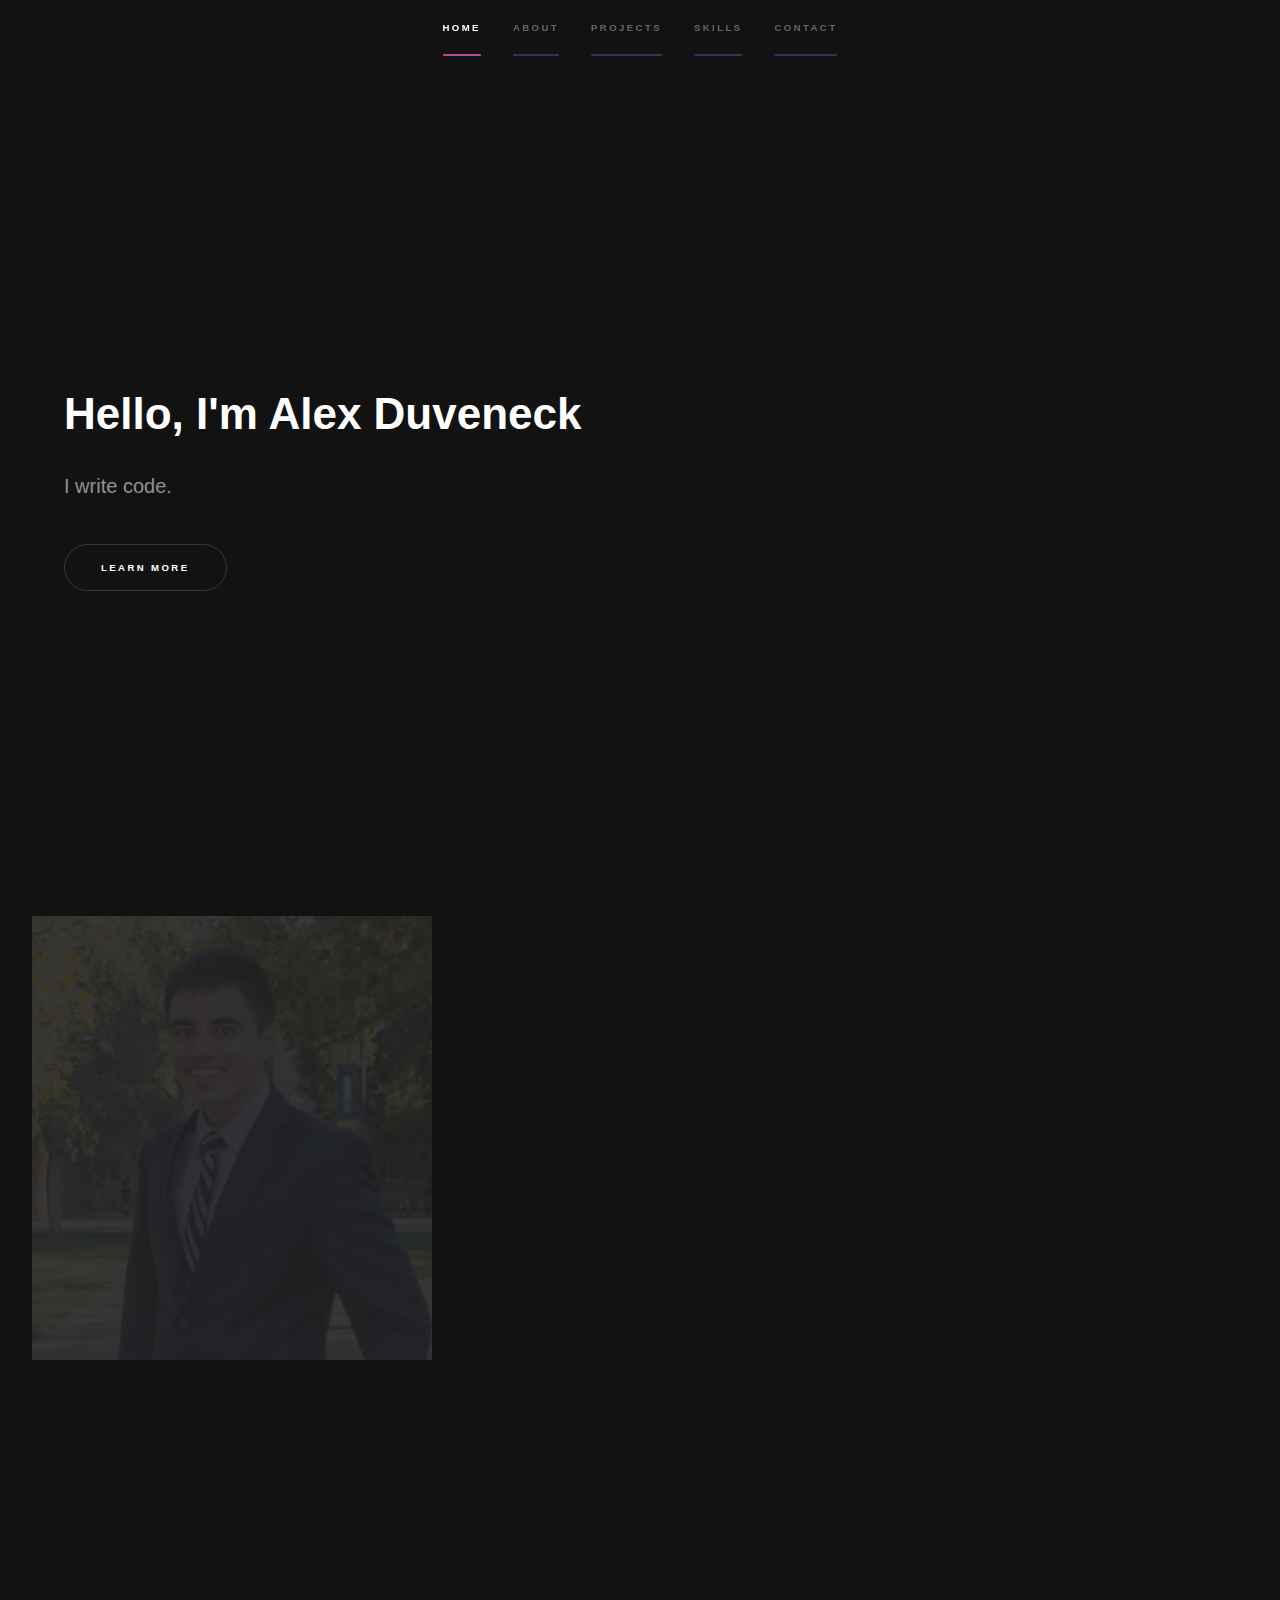
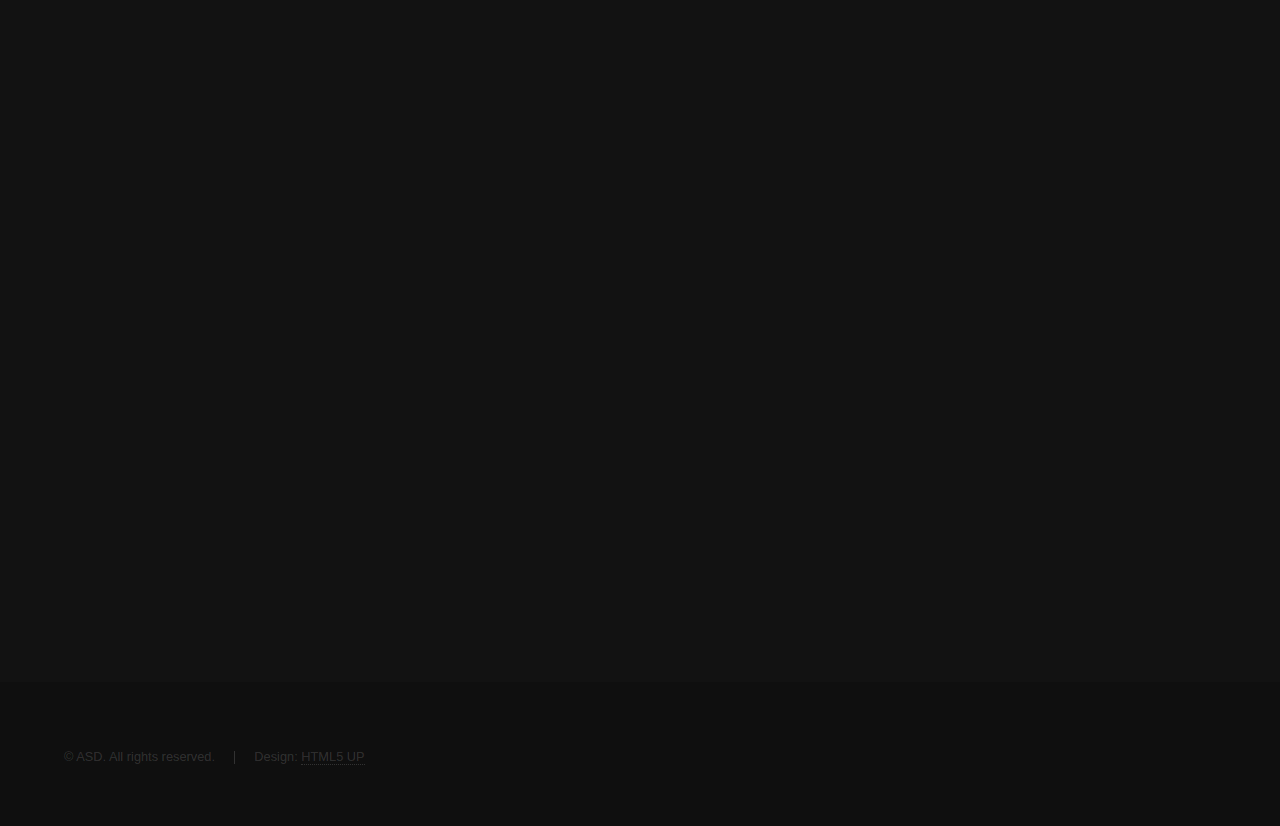
==== commit 9f971882: "Removes outdated code" ====
--- a/index.html
+++ b/index.html
@@ -110,22 +110,53 @@
 							<h2>Projects</h2>
 							
 							<div class="portfolio flexRow">
+
 								<div class="project flexCol move_up">
-								<h3 class="title"><a target="_blank" href="https://asd-1000pix.herokuapp.com/">1000px</a></h3>
-
-									<img class="gif" src="images/FSP_gifs/splash.gif" alt="1000 pics Gif of Splash"/>
-
+									<h3 class="title"><a target="_blank" href="https://asd-1000pix.herokuapp.com/">1000px</a></h3>
+
+									<div class="gif_container">
+										<div class="gif flexCol" style="background-image: url(images/FSP_gifs/splash.gif); width:100%; height: 15em; " > 
+											<div class="gif_tint"></div>
+											<div class="gif_link_container flexRow" >
+													<a class="gif_link" target="_blank" href="https://asd-1000pix.herokuapp.com/">Live</a>
+													<a class="gif_link" target="_blank" href="https://github.com/Asduveneck/500pix_clone">GitHub</a> 
+											</div>
+										</div>
+									</div>
+									
 									<span class="desc">Pixel-perfect tribute to 500px with full photo CRUD, seeded with my personal photos</span>
 									<span class="tech">Technologies: Ruby on Rails, React, Redux, Webpack, PostgreSQL, AWS S3, CSS3, SCSS</span>
-								</div>
-
+
+									<div class="link_container flexRow">
+										<a class="ext_link" target="_blank" href="https://asd-1000pix.herokuapp.com/">Live</a>
+										<a class="ext_link" target="_blank" href="https://github.com/Asduveneck/500pix_clone">GitHub</a>
+									</div>
+
+								</div>
+								
 								<div class="project flexCol move_up">
 									<h3 class="title"><a target="_blank" href="https://get-yoked.herokuapp.com/#/">GetYoked</a></h3>
 
-									<img class="gif" src="images/MERN_gifs/splash.gif" alt="Get Yoked Gif of Splash"/>
-									
+									<div class="gif_container">
+										<div class="gif flexCol" style="background-image: url(images/MERN_gifs/splash.gif); width:100%; height: 15em; ">
+											<div class="gif_tint"></div>
+											<div class="gif_link_container flexRow">
+												<a class="gif_link" target="_blank" href="https://get-yoked.herokuapp.com/#/">Live</a>
+												<a class="gif_link" target="_blank" href="https://github.com/Asduveneck/GetYoked">GitHub</a>
+											</div>
+										</div>
+
+									</div>
+
 									<span class="desc">A simple, wholesome, fitness app that tracks your growth and gives you new workouts</span>
 									<span class="tech">Technologies: Mongoose / MongoDB, Express, React, Node.js</span>
+
+									<div class="link_container flexRow">
+										<a class="ext_link" target="_blank" href="https://get-yoked.herokuapp.com/#/">Live</a>
+										<a class="ext_link" target="_blank" href="https://github.com/Asduveneck/GetYoked">GitHub</a>
+									</div>
+
+
 								</div>
 
 								<!-- <div class="project flexCol move_up">
@@ -157,7 +188,7 @@
 								</section>
 
 								<section class="skill">
-									<h3>javascript</h3>
+									<h3>JavaScript</h3>
 									<img class="svg icon solid major" src="images/Language_SVGs/js.svg" alt="javascript" />
 								</section>
 								
@@ -167,7 +198,7 @@
 								</section>
 
 								<section class="skill">
-									<h3>html5</h3>
+									<h3>HTML5</h3>
 									<img class="svg icon solid major" src="images/Language_SVGs/html5.svg" alt="html5" />
 								</section>
 
@@ -177,7 +208,7 @@
 								</section>
 
 								<section class="skill">
-									<h3>sass</h3>
+									<h3>SASS</h3>
 									<img class="svg icon solid major" src="images/Language_SVGs/sass.svg" alt="sass" />
 								</section>
 
@@ -187,12 +218,12 @@
 								</section>
 
 								<section class="skill">
-									<h3>github</h3>
+									<h3>Github</h3>
 									<img class="svg icon solid major" src="images/Language_SVGs/github.svg" alt="github" />
 								</section>
 
 								<section class="skill">
-									<h3>heroku</h3>
+									<h3>Heroku</h3>
 									<img class="svg icon solid major" src="images/Language_SVGs/heroku.svg" alt="heroku" />
 								</section>
 
@@ -202,7 +233,7 @@
 								</section>
 								
 								<section class="skill">
-									<h3>mysql</h3>
+									<h3>mySQL</h3>
 									<img class="svg icon solid major" src="images/Language_SVGs/mysql.svg" alt="mysql" />
 								</section>
 								
@@ -212,7 +243,7 @@
 								</section>
 
 								<section class="skill">
-									<h3>amazon web services</h3>
+									<h3>Amazon Web Services</h3>
 									<img class="svg icon solid major" src="images/Language_SVGs/aws.svg" alt="Amazon Web Services" />
 								</section>
 
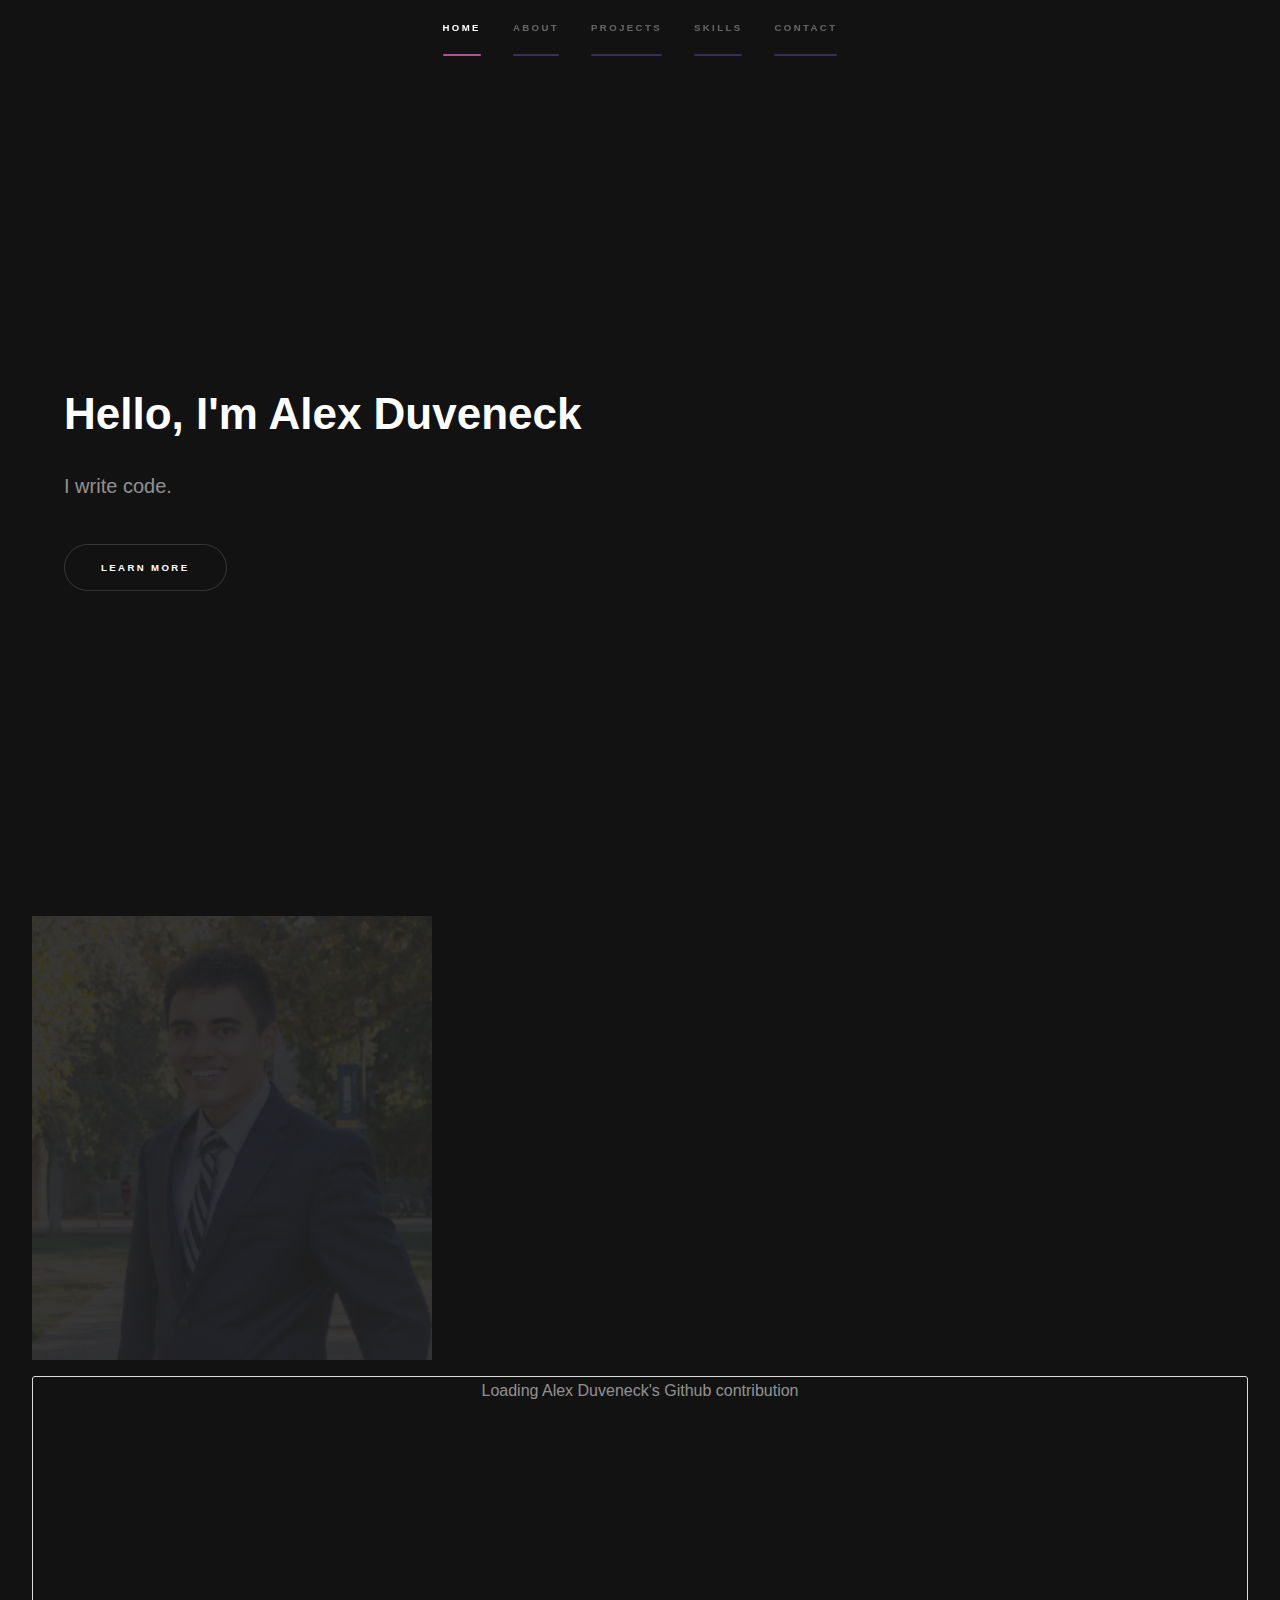
==== commit 2a01d481: "Import JS library to show git contributions" ====
--- a/index.html
+++ b/index.html
@@ -10,6 +10,7 @@
 		<meta charset="utf-8" />
 		<meta name="viewport" content="width=device-width, initial-scale=1, user-scalable=no" />
 		<link rel="stylesheet" href="assets/css/main.css" />
+		<link rel="stylesheet" href="assets/css/github_calendar.css" />
 		<noscript><link rel="stylesheet" href="assets/css/noscript.css" /></noscript>
 	</head>
 	<body class="is-preload">
@@ -74,7 +75,20 @@
 									</ul> -->
 								</div>
 							</div>
+
 						</section>
+
+	<!-- Prepare a container for your calendar. -->
+	<div class="calendar">
+		<!-- Loading stuff -->
+		Loading Alex Duveneck's Github contribution
+	</div>
+	<script src="https://unpkg.com/github-calendar@latest/dist/github-calendar.min.js"></script>
+	<script>
+		GitHubCalendar(".calendar", "Asduveneck");
+		// or enable responsive functionality
+		GitHubCalendar(".calendar", "Asduveneck", { responsive: true });
+	</script>
 
 						<!-- <section>
 							<a href="#" class="image"><img src="images/pic02.jpg" alt="" data-position="top center" /></a>
@@ -315,7 +329,7 @@
 							<p>I am always down to chat about collaborating on a new idea. Feel free to shoot me a message and I will get back to you as soon as possible.</p>
 							<div class="split style1">
 								<section>
-									<form method="post" action="#"> <!-- BUG: form submission crashes FIX THIS-->
+									<form action="https://formspree.io/xoqdlarl" method="POST">
 										<div class="fields">
 											<div class="field half">
 												<label for="name">Name</label>
@@ -323,7 +337,7 @@
 											</div>
 											<div class="field half">
 												<label for="email">Email</label>
-												<input type="text" name="email" id="email" />
+												<input type="text" name="_replyto" id="email" />
 											</div>
 											<div class="field">
 												<label for="message">Message</label>
--- a/assets/css/github_calendar.css
+++ b/assets/css/github_calendar.css
@@ -0,0 +1,127 @@
+.calendar {
+    font-family: Helvetica, arial;
+    border: 1px solid #DDDDDD;
+    border-radius: 3px;
+    min-height: 243px;
+    text-align: center;
+    margin: 1em 2em;
+}
+
+.calendar-graph text.wday,
+.calendar-graph text.month {
+    font-size: 10px;
+    fill: #aaa;
+}
+
+
+.contrib-legend {
+    text-align: right;
+    padding: 0 14px 10px 0;
+    display: inline-block;
+    float: right;
+}
+
+.contrib-legend .legend {
+    display: inline-block;
+    list-style: none;
+    margin: 0 5px;
+    position: relative;
+    bottom: -1px;
+    padding: 0;
+}
+
+.contrib-legend .legend li {
+    display: inline-block;
+    width: 10px;
+    height: 10px;
+}
+
+.text-small {
+    font-size: 12px;
+    color: #767676;
+}
+
+.calendar-graph {
+    padding: 5px 15px 0;
+    text-align: center;
+}
+
+.contrib-column {
+    padding: 15px 0;
+    text-align: center;
+    border-left: 1px solid #ddd;
+    border-top: 1px solid #ddd;
+    border-right: 1px solid #ddd;
+    font-size: 11px;
+}
+
+.contrib-column-first {
+    border-left: 0;
+}
+
+.table-column {
+    display: table-cell;
+    width: 1%;
+    padding-right: 10px;
+    padding-left: 10px;
+    vertical-align: top;
+}
+
+.contrib-number {
+    font-weight: 300;
+    line-height: 1.3em;
+    font-size: 24px;
+    display: block;
+    color: #333;
+}
+
+.calendar img.spinner {
+    width: 70px;
+    margin-top: 50px;
+    min-height: 70px;
+}
+
+.monospace {
+    text-align: center;
+    color: #000;
+    font-family: monospace;
+}
+
+.monospace a {
+    color: #1D75AB;
+    text-decoration: none;
+}
+
+.contrib-footer {
+    font-size: 11px;
+    padding: 0 10px 12px;
+    text-align: left;
+    width: 100%;
+    box-sizing: border-box;
+    height: 26px;
+}
+
+.left.text-muted {
+    float: left;
+    margin-left: 9px;
+    color: #767676;
+}
+.left.text-muted a {
+    color: #4078c0;
+    text-decoration: none;
+}
+.left.text-muted a:hover,
+.monospace a:hover {
+    text-decoration: underline;
+}
+
+h2.f4.text-normal.mb-3 {
+    display: none;
+}
+
+.float-left.text-gray {
+    float: left;
+}
+#user-activity-overview{
+    display:none;
+}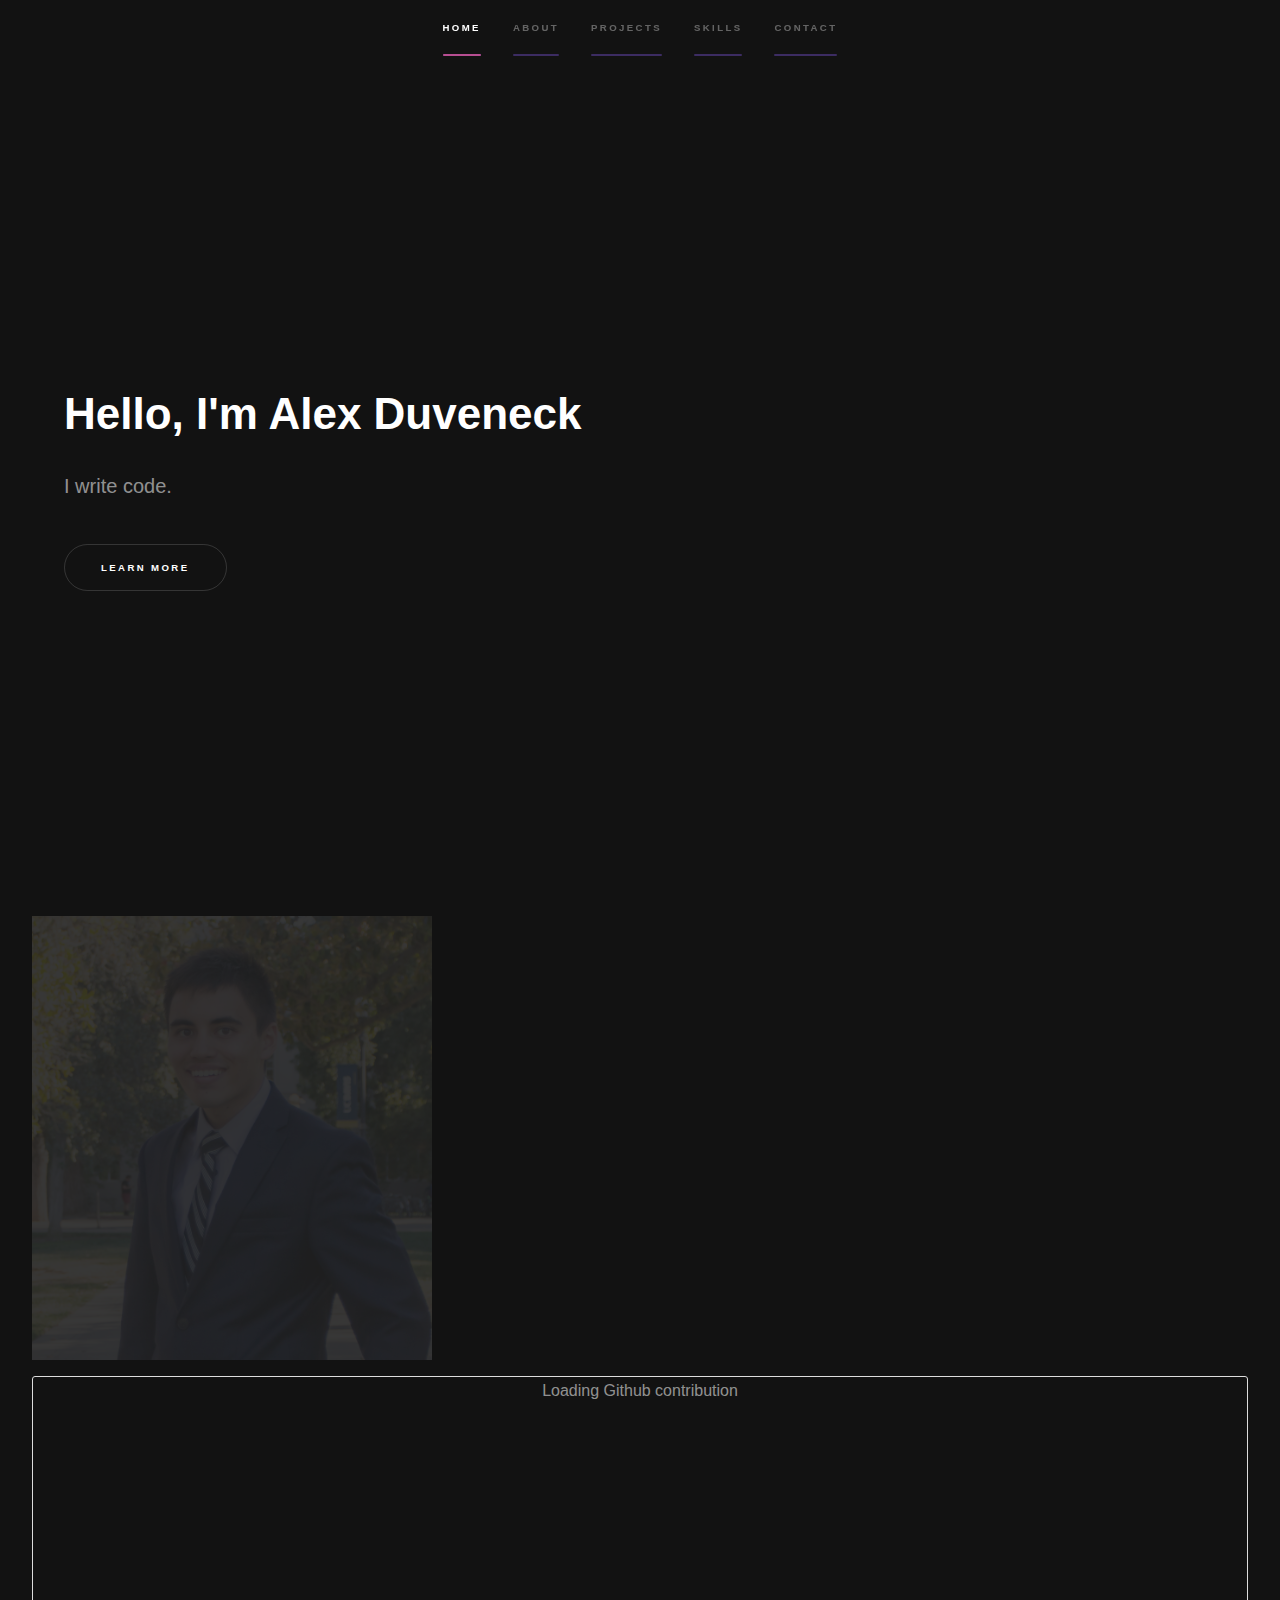
==== commit cf58e4b1: "Update placeholder text" ====
--- a/index.html
+++ b/index.html
@@ -78,12 +78,14 @@
 
 						</section>
 
-	<!-- Prepare a container for your calendar. -->
+	<!-- Prepare a container for calendar. -->
 	<div class="calendar">
 		<!-- Loading stuff -->
-		Loading Alex Duveneck's Github contribution
+		Loading Github contribution
 	</div>
-	<script src="https://unpkg.com/github-calendar@latest/dist/github-calendar.min.js"></script>
+	<!-- Original -->
+	<!-- <script src="https://unpkg.com/github-calendar@latest/dist/github-calendar.min.js"></script> -->
+	<script src="assets/js/github_calendar_code.js"></script>
 	<script>
 		GitHubCalendar(".calendar", "Asduveneck");
 		// or enable responsive functionality
--- a/assets/css/github_calendar.css
+++ b/assets/css/github_calendar.css
@@ -72,7 +72,7 @@
     line-height: 1.3em;
     font-size: 24px;
     display: block;
-    color: #333;
+    color: #5e42a6;
 }
 
 .calendar img.spinner {
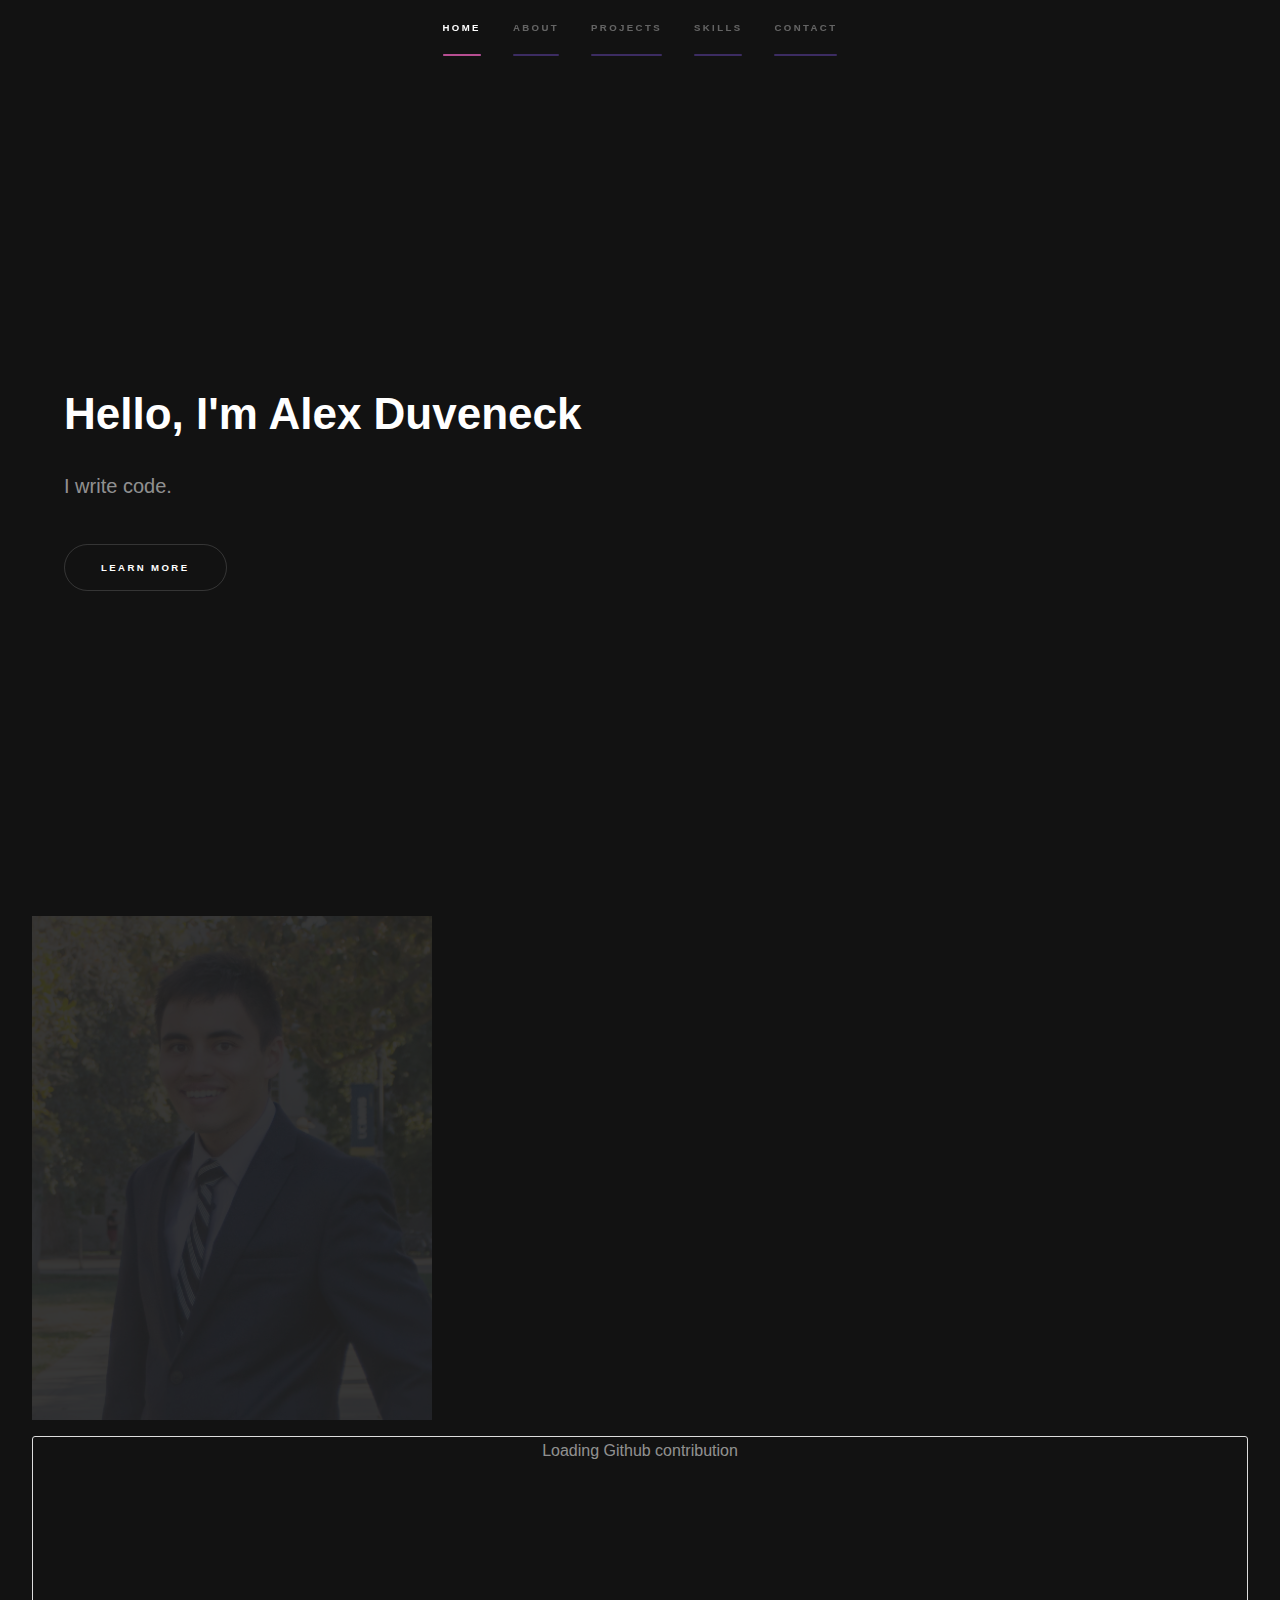
==== commit 25990721: "Tidies up code and removes commented out stuff" ====
--- a/index.html
+++ b/index.html
@@ -69,7 +69,8 @@
 									<h2>About</h2>
 									<p>I wrote my first few lines of code while taking a genomics laboratory course; I  was fascinated by how a few lines of bash and perl could accomplish in minutes what would have taken me weeks, if not months.</p>
 									<p>During my first job after graduation, the software to analyze the genetic data failed. Because there were no alternatives due to the complex nature of the data, I taught myself programming and machine learning to automate analysis for the department.</p>
-									<p>Since then I've been hooked!</p>
+									<p>Since then, I've been hooked!</p>
+									<p>Feel free to view my <a href="resume_online.html">resume</a>, or check out my latest <a href="#two" class="scrolly">projects</a>.</p>
 									<!-- <ul class="actions">
 										<li><a href="generic.html" class="button">Learn more</a></li>
 									</ul> -->
@@ -84,39 +85,13 @@
 		Loading Github contribution
 	</div>
 	<!-- Original -->
-	<!-- <script src="https://unpkg.com/github-calendar@latest/dist/github-calendar.min.js"></script> -->
-	<script src="assets/js/github_calendar_code.js"></script>
+	<script src="https://unpkg.com/github-calendar@latest/dist/github-calendar.min.js"></script>
+	<!-- <script src="assets/js/github_calendar_code.js"></script> -->
 	<script>
 		GitHubCalendar(".calendar", "Asduveneck");
 		// or enable responsive functionality
 		GitHubCalendar(".calendar", "Asduveneck", { responsive: true });
 	</script>
-
-						<!-- <section>
-							<a href="#" class="image"><img src="images/pic02.jpg" alt="" data-position="top center" /></a>
-							<div class="content">
-								<div class="inner">
-									<h2>Feugiat consequat</h2>
-									<p>Phasellus convallis elit id ullamcorper pulvinar. Duis aliquam turpis mauris, eu ultricies erat malesuada quis. Aliquam dapibus.</p>
-									<ul class="actions">
-										<li><a href="generic.html" class="button">Learn more</a></li>
-									</ul>
-								</div>
-							</div>
-						</section> -->
-
-						<!-- <section>
-							<a href="#" class="image"><img src="images/pic03.jpg" alt="" data-position="25% 25%" /></a>
-							<div class="content">
-								<div class="inner">
-									<h2>Ultricies aliquam</h2>
-									<p>Phasellus convallis elit id ullamcorper pulvinar. Duis aliquam turpis mauris, eu ultricies erat malesuada quis. Aliquam dapibus.</p>
-									<ul class="actions">
-										<li><a href="generic.html" class="button">Learn more</a></li>
-									</ul>
-								</div>
-							</div>
-						</section> -->
 
 					</section>
 
@@ -249,12 +224,12 @@
 								</section>
 								
 								<section class="skill">
-									<h3>mySQL</h3>
+									<h3>MySQL</h3>
 									<img class="svg icon solid major" src="images/Language_SVGs/mysql.svg" alt="mysql" />
 								</section>
 								
 								<section class="skill">
-									<h3>mongoDB</h3>
+									<h3>MongoDB</h3>
 									<img class="svg icon solid major" src="images/Language_SVGs/mongodb.svg" alt="mongoDB" />
 								</section>
 
@@ -274,22 +249,22 @@
 								</section>
 
 								<section class="skill">
-									<h3>node.js</h3>
+									<h3>Node.js</h3>
 									<img class="svg icon solid major" src="images/Language_SVGs/nodejs.svg" alt="nodejs" />
 								</section>
 
 								<section class="skill">
-									<h3>express.js</h3>
+									<h3>Express.js</h3>
 									<img class="svg icon solid major" src="images/Language_SVGs/express.svg" alt="express" />
 								</section>
 
 								<section class="skill">
-									<h3>jasmine</h3>
+									<h3>Jasmine</h3>
 									<img class="svg icon solid major" src="images/Language_SVGs/jasmine.svg" alt="jasmine" />
 								</section>
 
 								<section class="skill">
-									<h3>D3</h3>
+									<h3>D3.js</h3>
 									<img class="svg icon solid major" src="images/Language_SVGs/d3.svg" alt="D3.js: Data Driven Document" />
 								</section>
 
@@ -360,7 +335,7 @@
 										</li>
 										<li>
 											<h3>Email</h3>
-											<a href="#">alexander.duveneck@gmail.com</a>
+											<a href="mailto:alexander.duveneck+357@gmail.com">alexander.duveneck@gmail.com</a>
 										</li>
 										<li>
 											<h3>Phone</h3>
--- a/assets/css/main.css
+++ b/assets/css/main.css
@@ -3185,6 +3185,12 @@
 			flex-direction: column;
 			-ms-flex: 1;
 		}
+		.space_between {
+			-moz-justify-content: space-between;
+			-webkit-justify-content: space-between;
+			-ms-justify-content: space-between;
+			justify-content: space-between;
+		}
 		.project {
 			background-color: var(--wt_05);
 			padding: 2em;
@@ -3203,7 +3209,7 @@
     }
 
 		@media screen and (max-width: 980px) {
-			.flexRow {
+			.portfolio.flexRow {
 				display: block;
 			}
 			.project {
@@ -3229,23 +3235,134 @@
 			background-clip: text;
 
 			-webkit-text-fill-color: transparent;
+			color: transparent;
 
 
 			transition: background-color 0.3s ease;
 		}
 
-
-
-		.project > .title:hover {
+		.project a {
+			border-style: none;
+			border: none;
+		}
+
+		.project  .title:hover {
 			background-image: -moz-linear-gradient(to right, #5e42a6, #b74e91);
 			background-image: -webkit-linear-gradient(to right, #5e42a6, #b74e91);
 			background-image: -ms-linear-gradient(to right, #5e42a6, #b74e91);
 			background-image: linear-gradient(to right, #5e42a6, #b74e91); 
 		}
 
+		.gif_container {
+			width: 100%;
+			z-index: 1;
+			height: 15em;
+			/* background-color: magenta; */
+		}
+
 		.gif {
+			width: 120%;
 			height: 15em;
-		}
+			background-size: contain;
+			background-repeat: no-repeat;
+		}
+
+		.gif:hover {
+			z-index: 0;
+			 /* filter: saturate(50%) brightness(70%); Cool but not desired */
+		}
+
+		.gif_link_container {
+			margin-top: 30%;
+			width: 100%;
+		}
+
+		.gif_tint {
+			display: none;
+			height: 11.8em;
+			width: 100%;
+			background-color: rgba(0,0,0,0.5);
+			margin-bottom: -15em;
+		}
+		.gif:hover .gif_tint {
+			display: block;
+
+		}
+
+		.gif_link {
+			opacity: 0;
+		}
+		a.gif_link {
+			font-size: 24px;
+		}
+		
+
+		.gif:hover .gif_link {
+			opacity: 1;
+			
+		}
+
+
+	.ext_link { /* Original design belong to: http://baha.malyarchuk.space/  */
+		position: relative;
+		display: inline-block;
+		width: 3.0em;
+		color: #fff;
+		cursor: pointer;
+		font-size: 18px;
+		font-weight: 100;
+		background-color: transparent;
+		border: none;
+		z-index: 10;
+	}
+
+	.ext_link:before {
+		content: '';
+		position: absolute;
+		width: 40%;
+		height: 200%;
+		top: -50%;
+		left: -15%;
+		background: #212121;
+		padding: 0px;
+		-webkit-border-radius: 10px;
+				border-radius: 10px;
+		z-index: -1;
+		-webkit-transition: all .3s ease-in-out;
+				transition: all .3s ease-in-out;
+	}
+
+	.ext_link:after {
+		content: '';
+		position: absolute;
+		width: 110%;
+		height: 10%;
+		top: 105%;
+		left: -5%;
+		background-image: -moz-linear-gradient(to right, #5e42a6, #b74e91);
+		background-image: -webkit-linear-gradient(to right, #5e42a6, #b74e91);
+		background-image: -ms-linear-gradient(to right, #5e42a6, #b74e91);
+		background-image: linear-gradient(to right, #5e42a6, #b74e91); 
+
+		padding: 0px;
+		z-index: 0;
+		-webkit-transition: all .3s ease-in-out;
+				transition: all .3s ease-in-out;
+	}
+
+	.ext_link:hover:before {
+		-webkit-border-radius: unset;
+				border-radius: unset;
+		-webkit-transform: translateX(120%) scaleX(3) scaleY(0.8);
+				transform: translateX(120%) scaleX(3) scaleY(0.8);
+	}
+
+	.ext_link:hover:after {
+		-webkit-transform: translateX(-55%) translateY(-550%) rotate(90deg) scaleX(0.5);
+				transform: translateX(-55%) translateY(-550%) rotate(90deg) scaleX(0.5);
+	}
+
+		
 
 		.desc, .tech {
 			/* overflow-y: auto; */
@@ -4090,4 +4207,32 @@
 				background-attachment: scroll;
 			}
 
-		}+		}
+
+/* Resume Section */
+	.res_title {
+		margin-bottom: 0.05em;
+		margin-top: 0.5em;
+	}
+
+	.res_links {
+		margin-top: 0.5em;
+		margin-bottom: 0;
+	}
+
+	.italic {
+		font-style: italic;
+		margin: 0 0;
+	}
+
+	/* Education */
+  .ed.exp {
+		width: 55vw;
+		overflow-x: auto;
+	}
+
+	.ed.date {
+		width: 12vw;
+		text-align: right;
+
+	}--- a/assets/css/github_calendar.css
+++ b/assets/css/github_calendar.css
@@ -124,4 +124,8 @@
 }
 #user-activity-overview{
     display:none;
+}
+
+.js-calendar-graph-svg >g  {
+overflow-x: auto;
 }